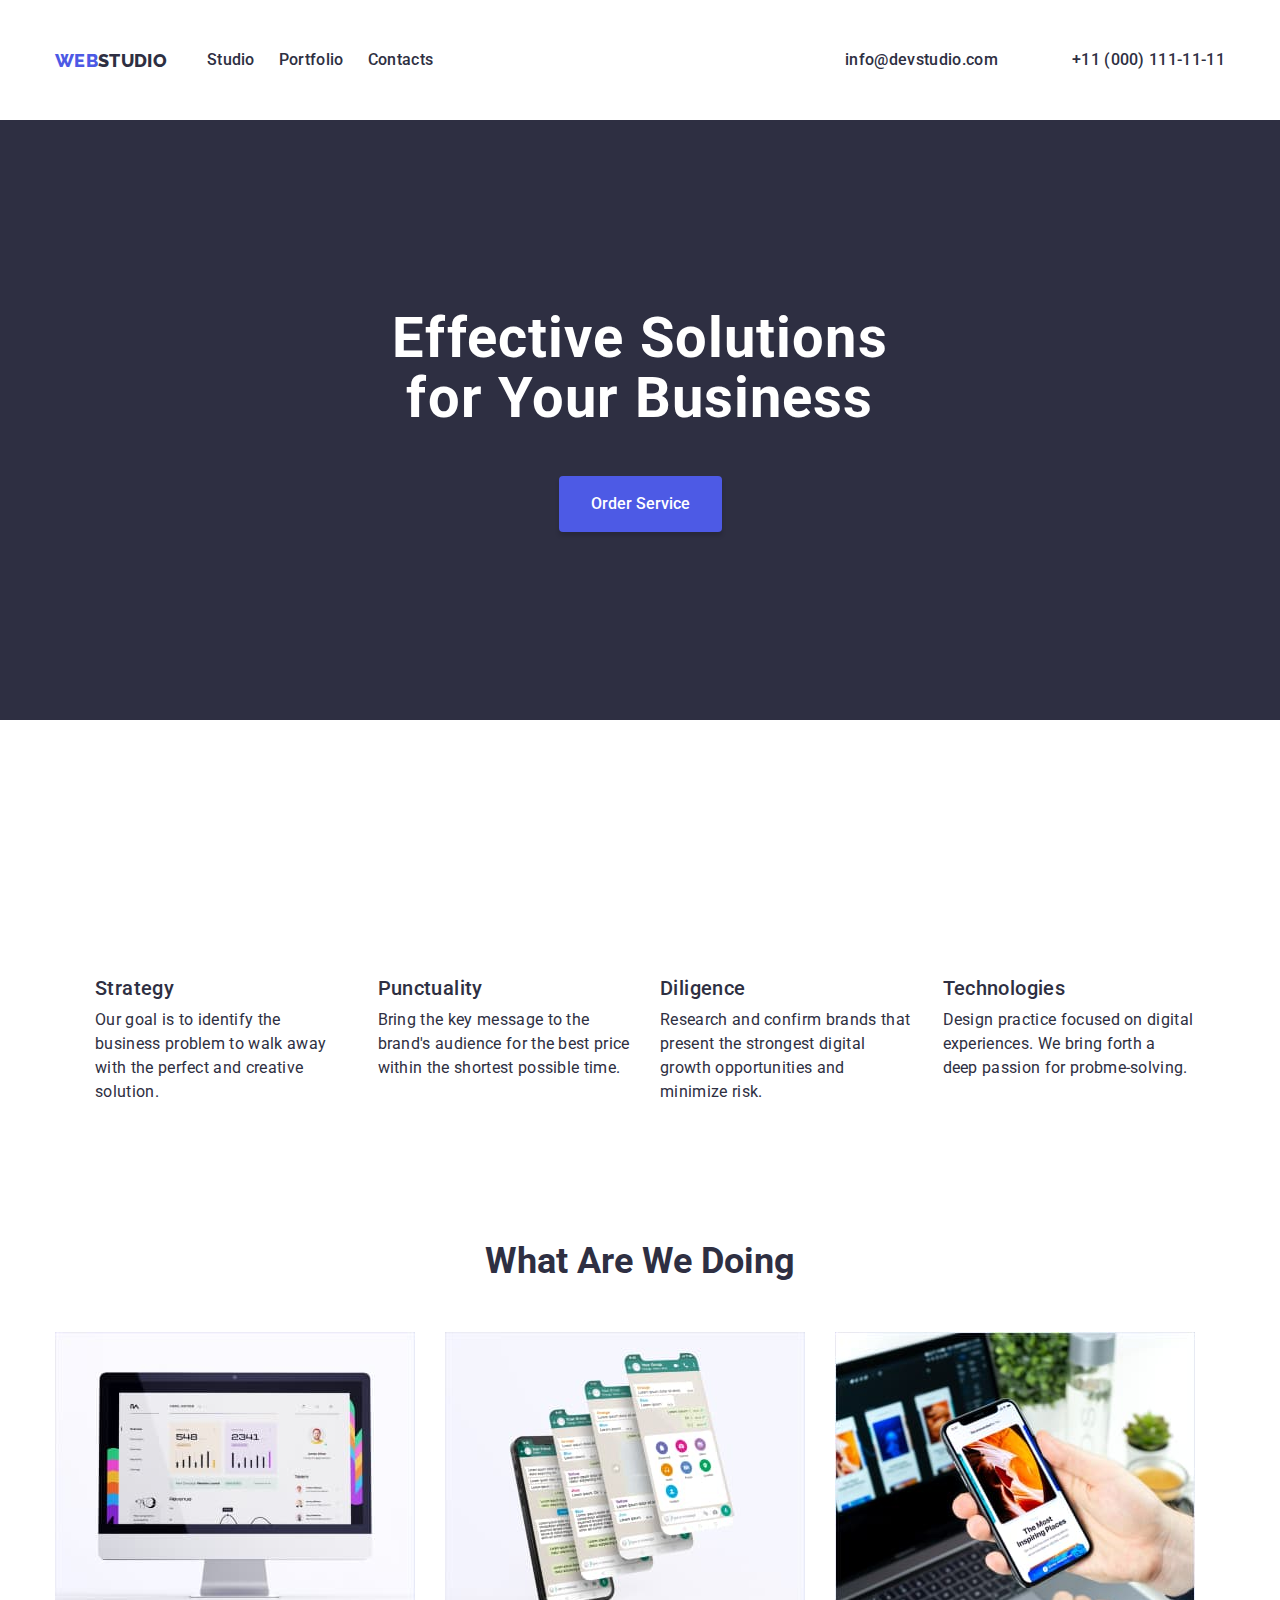
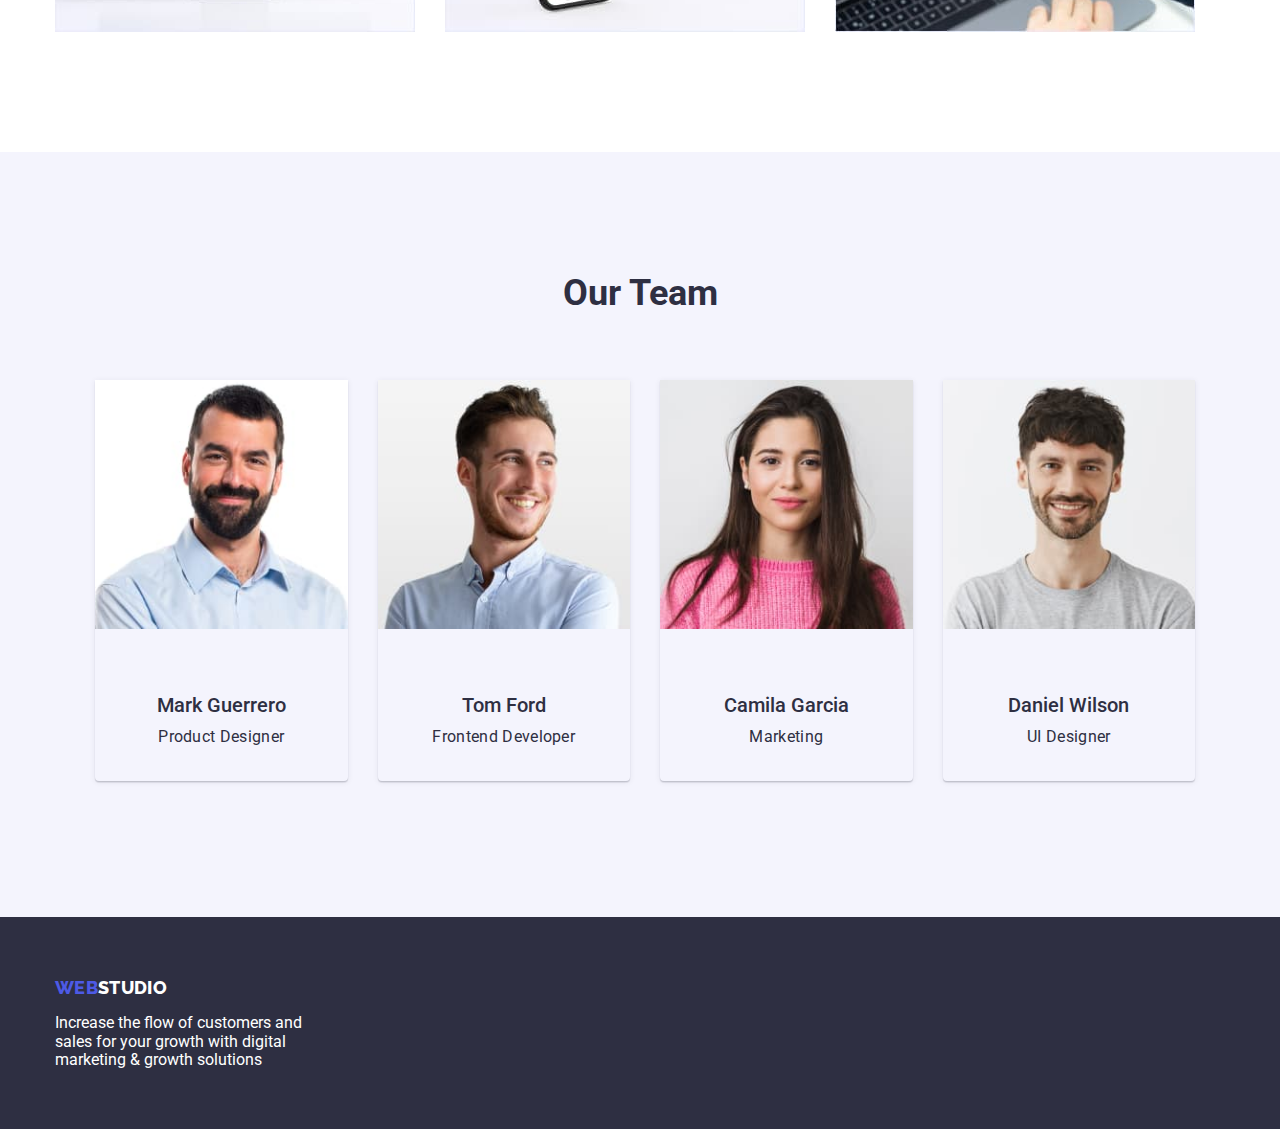
==== index.html @ 9422ab8c "transfer files" ====
<!DOCTYPE html>
<html lang="en">
  <head>
    <meta charset="utf-8" />
    <meta name="viewport" content="width=device-width, initial-scale=1.0" />
    <title>Web Studio</title>
    <link rel="stylesheet" href="./css/style.css" />
    <link rel="stylesheet" href="./css/modern-normalize.css"/>
    <link rel="preconnect" href="https://fonts.googleapis.com">
    <link rel="preconnect" href="https://fonts.gstatic.com" crossorigin>
    <link href="https://fonts.googleapis.com/css2?family=Raleway:wght@800&family=Roboto:wght@400;500;700;900&display=swap" rel="stylesheet">

  <body>
    <!-- Top Line -->
    <header class="header-page">
      <div class="header-container container">
      <nav class="navigation-bar">
        <a href="index.html" class="logo link">WEB<span class="logo-span">STUDIO</span></a>
          <ul class="navigation-list">
            <li class="navigation-item"><a class="header-link link current" href="index.html">Studio</a></li>
            <li class="navigation-item"><a class="header-link link" href="portfolio.html">Portfolio</a></li>
            <li class="navigation-item"><a href="#Contacts" class="header-link link">Contacts</a></li>
          </ul>
      </nav>
      <address class="contacts-item list">
        <ul class="contacts-item">
        <li class="contacts-item list"><a href="mailto:info@devstudio.com" class="link">info@devstudio.com</a></li>
        <li class="contacts-item list"><a href="tel:+11 (000) 111-11-11" class="link">+11 (000) 111-11-11</a></li>
        </ul>
      </address>
      </div>
    </header>
    
    <main>
      <!-- Section 1 -->
      <section class="section-one section">
        <div class="container">
        <h1 class="title-section-one">Effective Solutions </br> for Your Business</h1>
        <button type="button" class="button">Order Service</button>
        </div>
      </section>

      <!-- Section 2 -->
      <section class="section-two section">
        <div class="container">


        <h2 hidden>Values</h2>
        <ul class="features-list">
          <li class="features-list-items list">
            <h3 class="features-title">Strategy</h3>
            <p class="features-text">
              Our goal is to identify the business problem to walk away with the perfect and creative solution.
            </p>
          </li>
          <li class="features-list-items list">
            <h3 class="features-title">Punctuality</h3>
            <p class="features-text">
              Bring the key message to the brand's audience for the best price within the shortest possible time.
            </p>
          </li>
          <li class="features-list-items list">
            <h3 class="features-title">Diligence</h3>
            <p class="features-text">
              Research and confirm brands that present the strongest digital growth opportunities and minimize risk.
            </p>
          </li>
          <li class="features-list-items list">
             <h3 class="features-title">Technologies</h3>
            <p class="features-text">
              Design practice focused on digital experiences. We bring forth a deep passion for probme-solving.
            </p>
          </li>
        </ul>
        </div>
      </section>

      
      <!-- Section 3-->
      <section class="section-three section no-top-padding">
        <div class="container">
        <h2 class="section-title">What Are We Doing</h2>
        <ul class="activity-list list">
          <li class="activity-list-item">
            <img
              src="images/Rectangle 71.jpg"
              alt="Website"
              width="360px"
              height="300px"
            />
          </li>
          <li class="activity-list-item">
            <img
              src="images/img 2.jpg"
              alt="Mobile"
              width="360px"
              height="300px"
            />
          </li>
          <li class="activity-list-item">
            <img
              src="images/img 3.jpg"
              alt="Operation"
              width="360px"
              height="300px"
            />
          </li>
        </ul>
        </div>
      </section>


      <!-- Section 4-->
      <section class="section-four section">
        <div class="container">
        <h2 class="section-title">Our Team</h2>
        <ul class="team-items">
          <li class="team-item list">
            <img
              src="images/img (1).jpg"
              alt="Mark"
              width="264px"
              height="260px"
            />
            <div class="team-item-name">
            <h3 class="name" >Mark Guerrero</h3>
            <p class="position">Product Designer</p>
            </div>
          </li>

          <li class="team-item list">
            <img
              src="images/img (2).jpg"
              alt="Tom"
              width="264px"
              height="260px"
            />
            <div class="team-item-name">
            <h3 class="name">Tom Ford</h3>
            <p class="position">Frontend Developer</p>
            </div>
          </li>

          <li class="team-item list">
            <img
              src="images/img (3).jpg"
              alt="Camila"
              width="264px"
              height="260px"
            />
            <div class="team-item-name">
            <h3 class="name">Camila Garcia</h3>
            <p class="position">Marketing</p>
            </div>
          </li>

          <li class="team-item list">
            <img
              src="images/img (4).jpg"
              alt="Daniel"
              width="264px"
              height="260px"
            />
             <div class="team-item-name">
            <h3 class="name">Daniel Wilson</h3>
            <p class="position">UI Designer</p>
            </div>
          </li>
        </ul>
        </div>
      </section>
    </main>

    <!-- Footer Page-->
    <footer class="footer-page">
        <div class="container">
       <a href="index.html" class="logo link">WEB<span class="logo-span">STUDIO</span></a>
       <p class="footer-description">
        Increase the flow of customers and<br/> sales for your growth with digital<br/>
        marketing & growth solutions
      </p>
      </div>
      </footer>
  </body>
</html>
---- css/style.css ----
/*Global Style Reset*/
h1,
h2,
h3,
h4,
p {
  margin: 0;
}

:root {
  --navyblue: #2e2f42;
  --white: #ffffff;
  --iris: #4d5ae5;
  --cloud: #f4f4fd;
  --ocean: #404bbf;
}
body {
  font-family: "Roboto", sans-serif;
  color: var(--navyblue);
}

.navigation-list {
  display: flex;
  justify-content: center;
  align-items: center;
  gap: 24px;
}

.contacts-item {
  display: flex;
  gap: 24px;
}

address {
  font-style: normal;
}

.link {
  text-decoration: none;
}

.list {
  list-style-type: none;
  margin: 0;
  padding: 0;
}

.container {
  width: 1200px;
  padding-left: 15px;
  padding-right: 15px;
  margin: auto;
}

img {
  display: block;
  max-width: 100%;
  height: auto;
}

.header-page {
  border-bottom: 1 px solid var(--cloud);
}

.header-container {
  display: flex;
  align-items: center;
}

.logo {
  color: var(--iris);
  font-family: Raleway;
  font-size: 18px;
  font-style: normal;
  font-weight: 800;
  line-height: 1.167;
}

.logo-span {
  color: var(--navyblue);
}

.navigation-bar {
  display: flex;
  align-items: center;
}

.nav {
  display: flex;
  margin-left: 93px;
}

.navigation-item {
  display: block;
  padding: 32px 0;
}

.nav .navigation-item + .navigation-item {
  margin-left: 50px;
  display: block;
  padding: 32px 0;
}

.header-link {
  padding: 32px 0;
  color: var(--navyblue);
  font-weight: 500;
  font-size: 16 px;
  line-height: 24px;
  letter-spacing: 0.32px;
}

.navigation-bar .link:focus,
.navigation-bar .link:hover {
  background-color: var(--white);
  color: var(--iris);
}

.contacts-item {
  list-style-type: none;
  display: flex;
  margin-left: auto;
}

.contacts-item .contacts-item + .contacts-item {
  margin-left: 50px;
}

.contacts-item,
.link {
  color: var(--navyblue);
  text-decoration: none;
  font-weight: 500;
  font-size: 16px;
  line-height: 24px;
  letter-spacing: 0.32px;
}

.contacts-item .link:focus,
.contacts-item .link:hover {
  background-color: var(--white);
  color: var(--iris);
}

.section {
  padding-top: 120px;
  padding-bottom: 120px;
}

.no-top-padding {
  padding-top: 0;
}

.section-one {
  background-color: var(--navyblue);
  color: white;
  text-align: center;
  padding-top: 188px;
  padding-bottom: 188px;
}

.title-section-one {
  color: white;
  text-align: center;
  font-size: 56px;
  font-weight: 700;
  line-height: 60px;
  letter-spacing: 1.12px;
  margin-bottom: 48px;
}

.section-one .button {
  display: inline-block;
  cursor: pointer;
  background: var(--iris);
  color: var(--white);
  padding: 16px 32px;
  align-items: flex-start;
  gap: 10px;
  border-radius: 4px;
  box-shadow: 0px 4px 4px 0px rgba(0, 0, 0, 0.15);
  font-size: 16px;
  font-style: normal;
  font-weight: 500;
  line-height: 1.5;
  border: none;
}

.button:hover,
.button:focus {
  background-color: var(--ocean);
  color: var(--white);
}

.features-list {
  display: flex;
  flex-wrap: wrap;
  gap: 30px;
}

.features-list-items {
  width: 264px;
  flex-basis: calc(100% / 4 - 30px);
}

.features-title {
  margin-bottom: 8px;
  font-weight: 500;
  font-size: 20px;
  line-height: 24px;
  letter-spacing: 0.4px;
  margin-top: 120px;
}

.features-text {
  color: var(--navyblue);
  font-weight: 400;
  font-size: 16px;
  line-height: 24px;
  letter-spacing: 0.32px;
}

.activity-title {
  font-weight: 700;
  font-size: 36px;
  line-height: 40px;
  text-align: center;
  text-transform: capitalize;
}

.activity-list {
  display: flex;
  flex-wrap: wrap;
  gap: 30px;
}

.activity-list-item {
  display: flex;
  flex-basis: calc(100% / 3 - 30px);
}

.section-four {
  background-color: var(--cloud);
  text-align: center;
}

.team-items {
  display: inline-flex;
  flex-wrap: wrap;
  gap: 30px;
}

.team-item {
  box-shadow: 0px 2px 1px 0px rgba(46, 47, 66, 0.08),
    0px 1px 1px 0px rgba(46, 47, 66, 0.16),
    0px 1px 6px 0px rgba(46, 47, 66, 0.08);
  border-radius: 0px 0px 4px 4px;
  background-color: var(--cloud);
  flex-basis: calc(100% / 4 - 30px);
}

.team-item-name {
  padding-top: 32px;
  padding-bottom: 32px;
}

.name {
  margin-bottom: 8px;
  margin-top: 32px;
  font-weight: 500;
  font-size: 20px;
  line-height: 24px;
}

.position {
  color: var(--navyblue);
  font-weight: 400;
  font-size: 16px;
  line-height: 24px;
  letter-spacing: 0.32px;
}

.footer-page {
  background-color: var(--navyblue);
  display: flex;
  padding-top: 60px;
  padding-bottom: 60px;
}

.logo {
  color: var(--iris);
  font-family: Raleway;
  font-size: 18px;
  font-style: normal;
  font-weight: 800;
  line-height: 1.167;
}

.footer-page .logo-span {
  text-decoration: none;
  color: var(--white);
  font-family: Raleway;
  font-size: 18px;
  font-style: normal;
  font-weight: 800;
  line-height: 1.167;
}

.footer-page .footer-description {
  margin-top: 16px;
  color: var(--white);
}

.filter {
  display: flex;
  justify-content: center;
  margin-bottom: 50px;

  font-weight: 500;
  font-size: 16px;
  line-height: 1.63;
  text-align: center;
}

.button-filter {
  display: flex;
  padding: 12px 24px;
  border-radius: 4px;
  border: none;

  background-color: var(--cloud);

  font-family: "Roboto", sans-serif;
  cursor: pointer;
}

.filter-button + .filter-button {
  margin-left: 24px;
}

.button-filter:focus,
.button-filter:hover {
  background-color: var(--iris);
  color: var(--cloud);
}

.products {
  display: flex;
  flex-wrap: wrap;
  align-items: center;
  margin: -15px;
  gap: 16px;
}

.product-item {
  list-style-type: none;
  width: 328px;
  margin: 16px;
  flex-basis: calc(100% / - 30px);
}

.product .link {
  text-decoration: none;
  color: var(--navyblue);
}

.gallery-title {
  margin-bottom: 8px;
  font-weight: 500;
  font-size: 20px;
  line-height: 24px;
  letter-spacing: 0.04px;
}

.filter-unit {
  color: var(--navyblue);
  font-weight: 400;
  font-size: 16px;
  line-height: 24px;
  letter-spacing: 0.32px;
}

.photo-info {
  display: flex;
  padding: 20px 24px;
  width: 328px;
  flex-direction: column;
  justify-content: center;
  align-items: flex-start;
  gap: 8px;
  align-self: stretch;
  border: 1px solid var(--white);
  border-top: 0;
  background: var(--white, #fff);
}

.section-title {
  margin-bottom: 50px;
  color: var(--navyblue);
  font-weight: 700;
  font-size: 36px;
  line-height: 1.17;
  text-align: center;
}
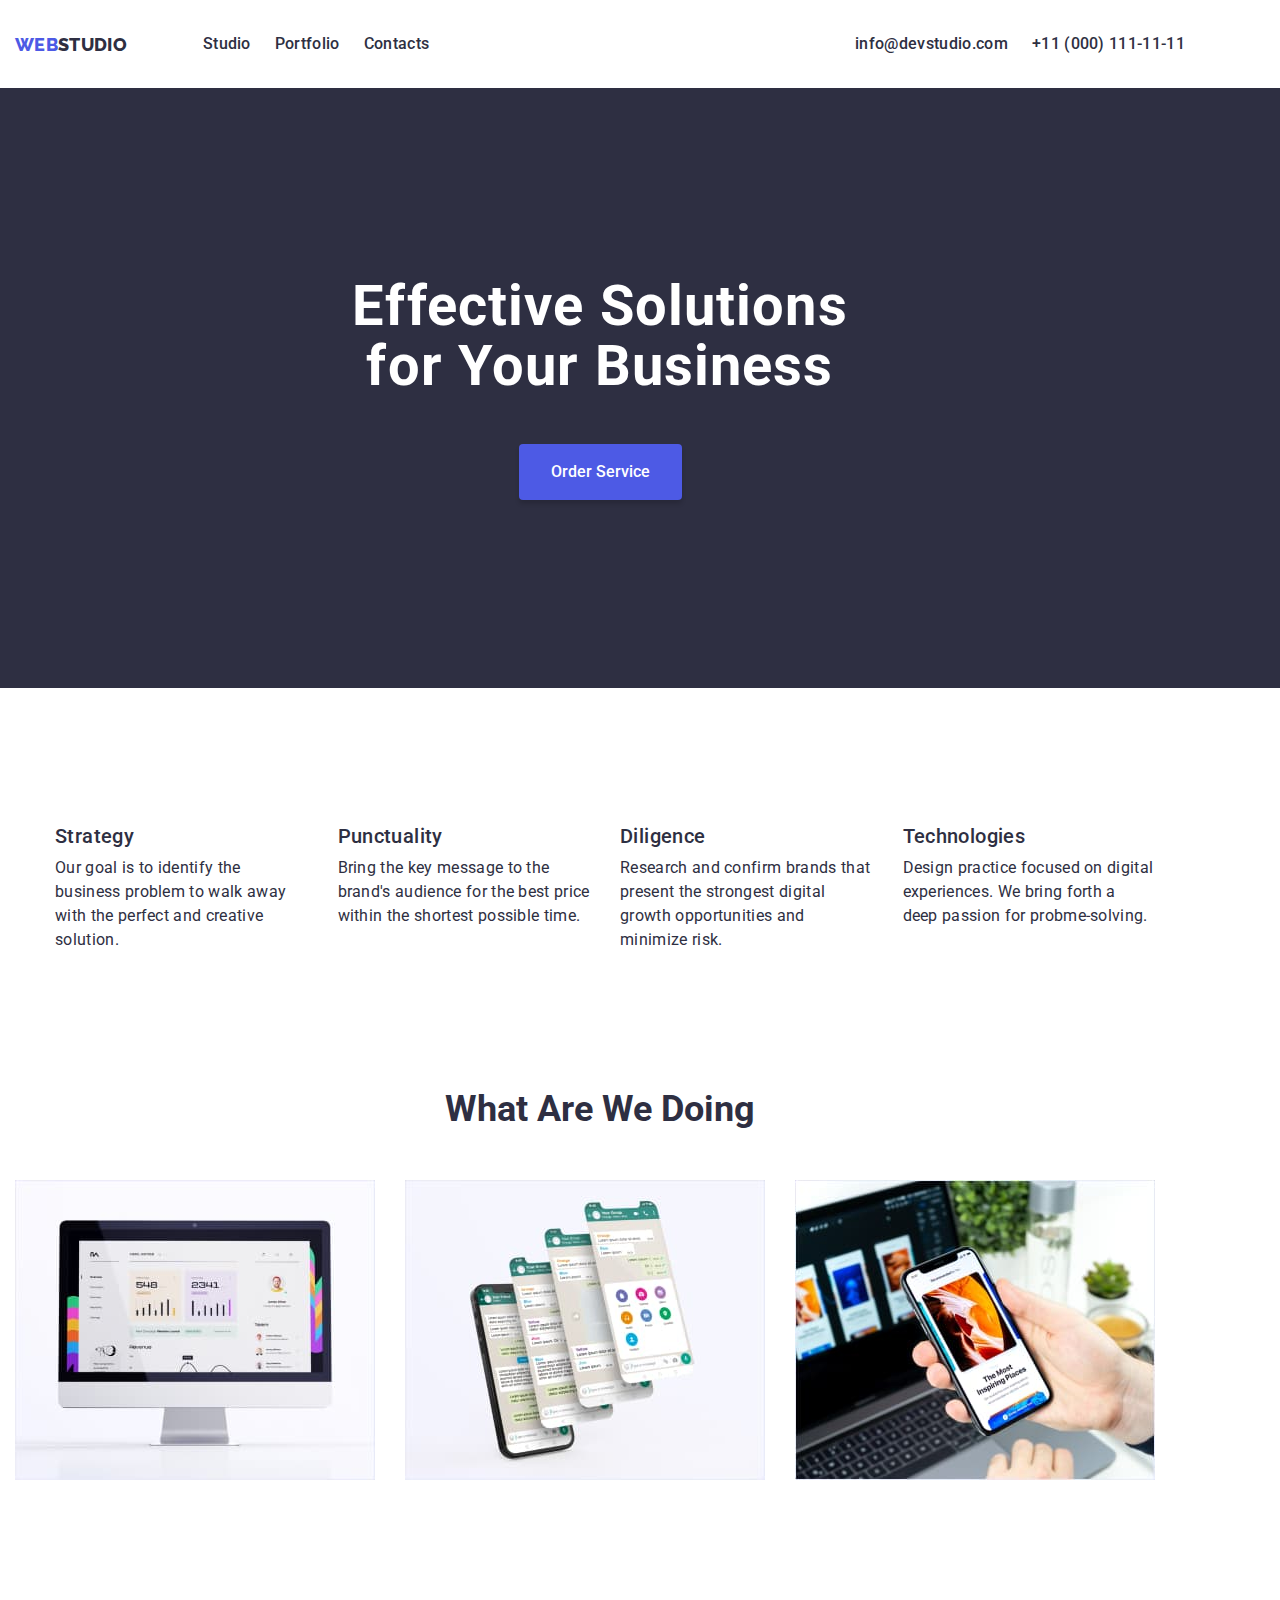
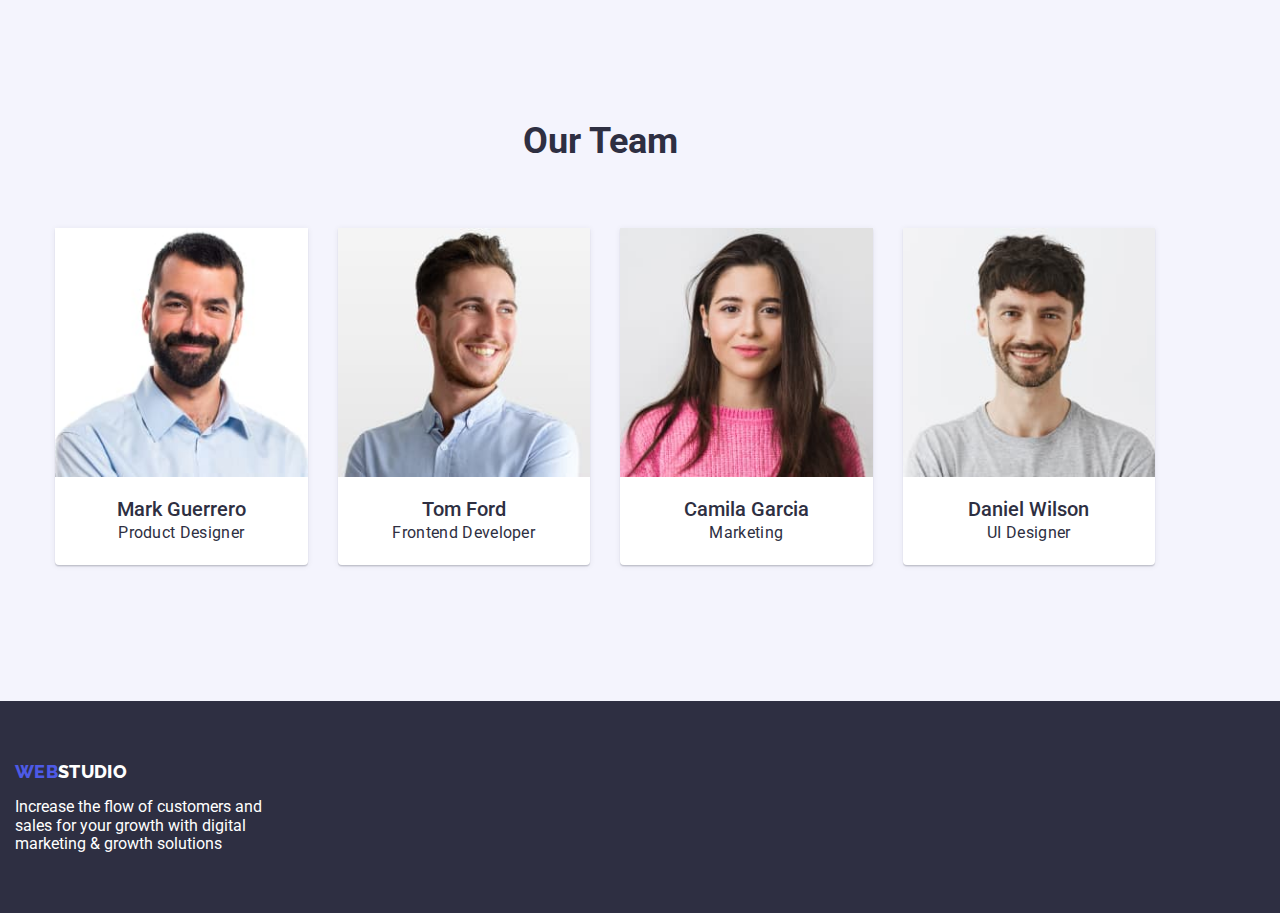
==== commit c2a42188: "new files" ====
--- a/index.html
+++ b/index.html
@@ -16,14 +16,14 @@
       <div class="header-container container">
       <nav class="navigation-bar">
         <a href="index.html" class="logo link">WEB<span class="logo-span">STUDIO</span></a>
-          <ul class="navigation-list">
+          <ul class="navigation-list list">
             <li class="navigation-item"><a class="header-link link current" href="index.html">Studio</a></li>
             <li class="navigation-item"><a class="header-link link" href="portfolio.html">Portfolio</a></li>
             <li class="navigation-item"><a href="#Contacts" class="header-link link">Contacts</a></li>
           </ul>
       </nav>
       <address class="contacts-item list">
-        <ul class="contacts-item">
+        <ul class="contacts-item list">
         <li class="contacts-item list"><a href="mailto:info@devstudio.com" class="link">info@devstudio.com</a></li>
         <li class="contacts-item list"><a href="tel:+11 (000) 111-11-11" class="link">+11 (000) 111-11-11</a></li>
         </ul>
--- a/css/style.css
+++ b/css/style.css
@@ -49,7 +49,7 @@
   width: 1200px;
   padding-left: 15px;
   padding-right: 15px;
-  margin: auto;
+  justify-content: center;
 }
 
 img {
@@ -77,6 +77,7 @@
 }
 
 .logo-span {
+  margin-right: 76px;
   color: var(--navyblue);
 }
 
@@ -87,16 +88,9 @@
 
 .nav {
   display: flex;
-  margin-left: 93px;
 }
 
 .navigation-item {
-  display: block;
-  padding: 32px 0;
-}
-
-.nav .navigation-item + .navigation-item {
-  margin-left: 50px;
   display: block;
   padding: 32px 0;
 }
@@ -120,10 +114,6 @@
   list-style-type: none;
   display: flex;
   margin-left: auto;
-}
-
-.contacts-item .contacts-item + .contacts-item {
-  margin-left: 50px;
 }
 
 .contacts-item,
@@ -209,7 +199,6 @@
   font-size: 20px;
   line-height: 24px;
   letter-spacing: 0.4px;
-  margin-top: 120px;
 }
 
 .features-text {
@@ -242,6 +231,7 @@
 .section-four {
   background-color: var(--cloud);
   text-align: center;
+  justify-content: center;
 }
 
 .team-items {
@@ -255,21 +245,21 @@
     0px 1px 1px 0px rgba(46, 47, 66, 0.16),
     0px 1px 6px 0px rgba(46, 47, 66, 0.08);
   border-radius: 0px 0px 4px 4px;
-  background-color: var(--cloud);
+  background-color: var(--white);
   flex-basis: calc(100% / 4 - 30px);
+  flex-direction: column;
+}
+
+.name {
+  font-weight: 500;
+  font-size: 20px;
+  line-height: 24px;
 }
 
 .team-item-name {
-  padding-top: 32px;
-  padding-bottom: 32px;
-}
-
-.name {
-  margin-bottom: 8px;
-  margin-top: 32px;
-  font-weight: 500;
-  font-size: 20px;
-  line-height: 24px;
+  padding: 20px 24px;
+  justify-content: center;
+  gap: 8px;
 }
 
 .position {
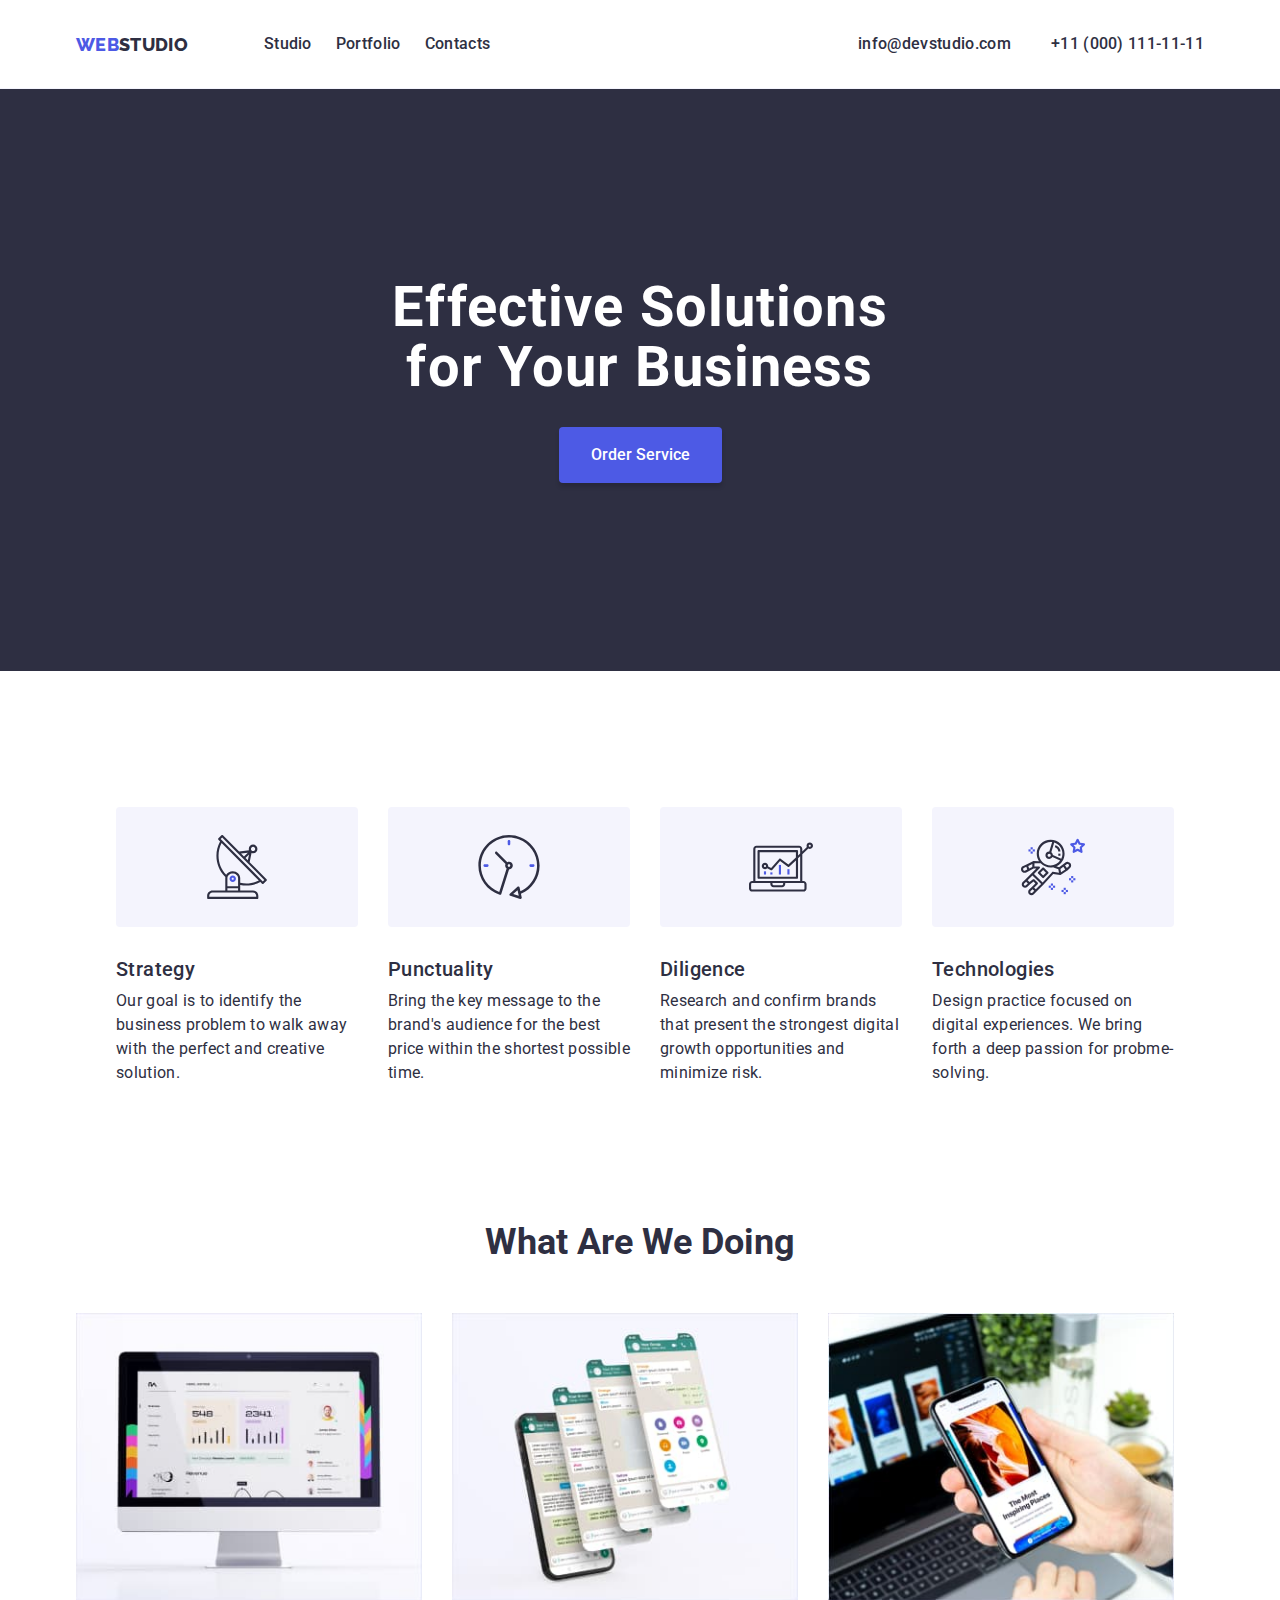
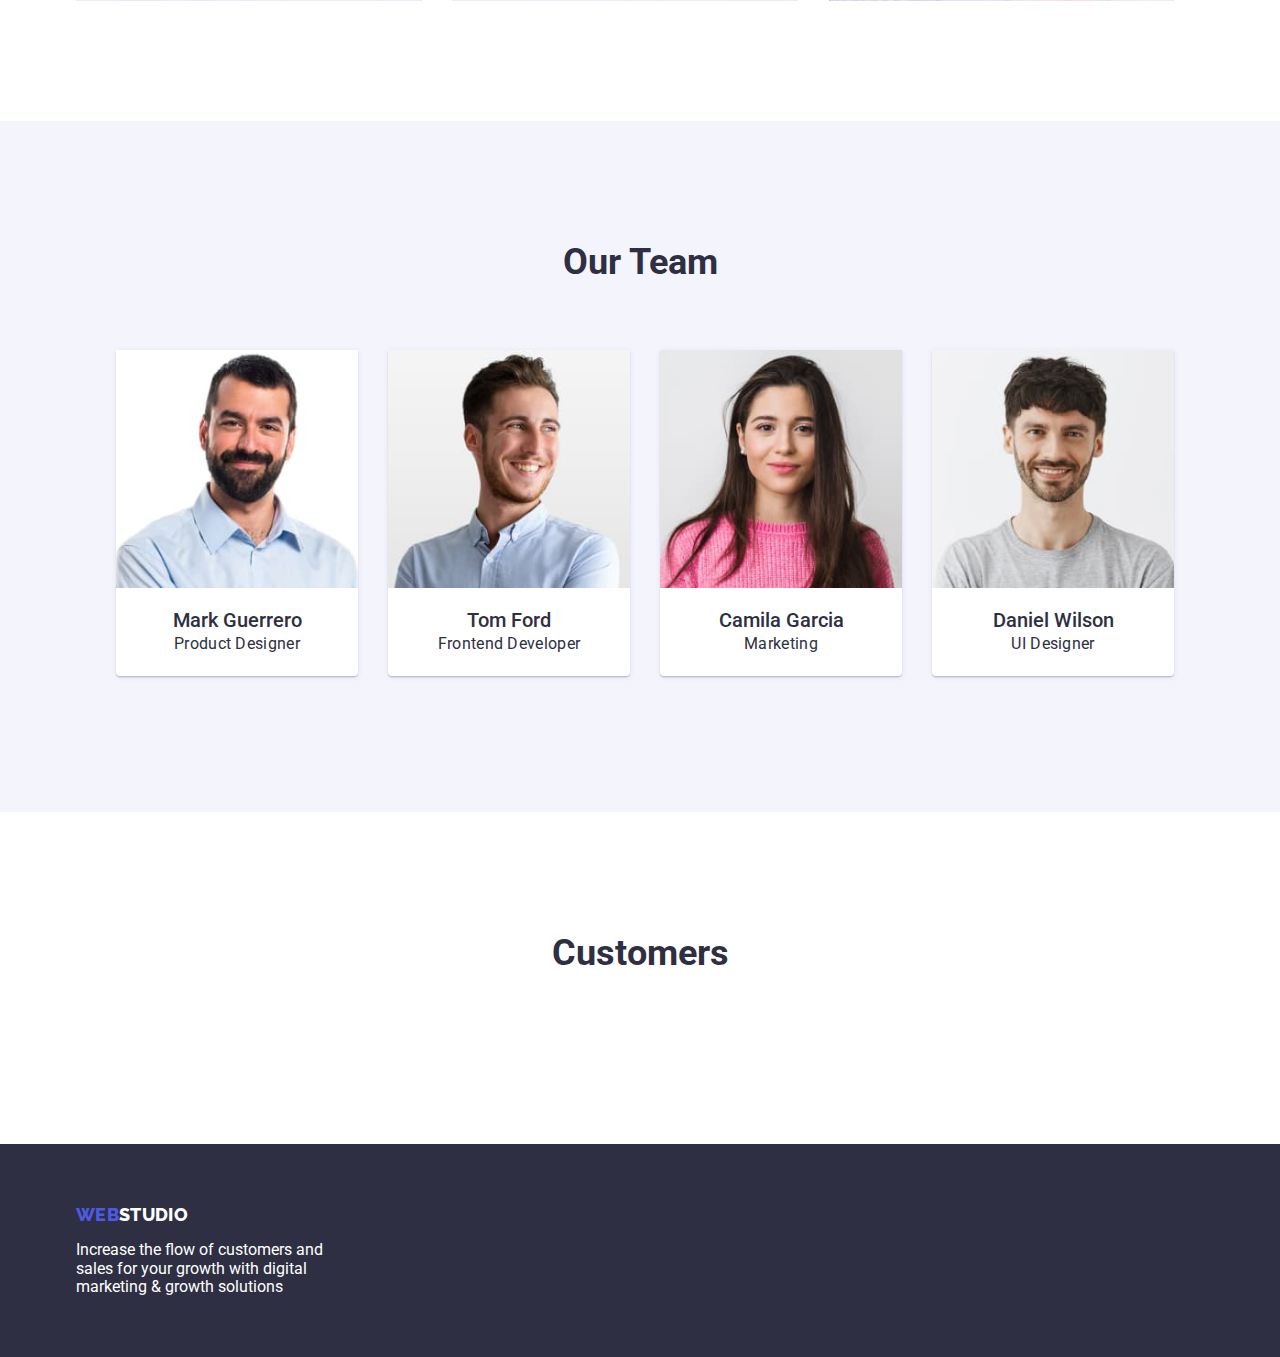
==== commit c0f17151: "css portfolio and index changes" ====
--- a/index.html
+++ b/index.html
@@ -33,7 +33,7 @@
     
     <main>
       <!-- Section 1 -->
-      <section class="section-one section">
+      <section class="section-one">
         <div class="container">
         <h1 class="title-section-one">Effective Solutions </br> for Your Business</h1>
         <button type="button" class="button">Order Service</button>
@@ -48,25 +48,25 @@
         <h2 hidden>Values</h2>
         <ul class="features-list">
           <li class="features-list-items list">
-            <h3 class="features-title">Strategy</h3>
+            <h3 class="features-title antenna">Strategy</h3>
             <p class="features-text">
               Our goal is to identify the business problem to walk away with the perfect and creative solution.
             </p>
           </li>
           <li class="features-list-items list">
-            <h3 class="features-title">Punctuality</h3>
+            <h3 class="features-title clock">Punctuality</h3>
             <p class="features-text">
               Bring the key message to the brand's audience for the best price within the shortest possible time.
             </p>
           </li>
           <li class="features-list-items list">
-            <h3 class="features-title">Diligence</h3>
+            <h3 class="features-title diagram">Diligence</h3>
             <p class="features-text">
               Research and confirm brands that present the strongest digital growth opportunities and minimize risk.
             </p>
           </li>
           <li class="features-list-items list">
-             <h3 class="features-title">Technologies</h3>
+             <h3 class="features-title astronaut">Technologies</h3>
             <p class="features-text">
               Design practice focused on digital experiences. We bring forth a deep passion for probme-solving.
             </p>
@@ -168,6 +168,13 @@
           </li>
         </ul>
         </div>
+        </section>
+
+        <!-- Section 5 -->
+        <section class="section-five section">
+        <div class="container">
+        <h2 class="section-title">Customers</h2>
+        </div>
       </section>
     </main>
 
--- a/css/style.css
+++ b/css/style.css
@@ -26,11 +26,6 @@
   gap: 24px;
 }
 
-.contacts-item {
-  display: flex;
-  gap: 24px;
-}
-
 address {
   font-style: normal;
 }
@@ -46,10 +41,10 @@
 }
 
 .container {
-  width: 1200px;
+  margin: 0 auto;
+  width: 1158px;
   padding-left: 15px;
   padding-right: 15px;
-  justify-content: center;
 }
 
 img {
@@ -59,7 +54,7 @@
 }
 
 .header-page {
-  border-bottom: 1 px solid var(--cloud);
+  border-bottom: 1px solid var(--cloud);
 }
 
 .header-container {
@@ -114,6 +109,7 @@
   list-style-type: none;
   display: flex;
   margin-left: auto;
+  gap: 40px;
 }
 
 .contacts-item,
@@ -147,6 +143,16 @@
   text-align: center;
   padding-top: 188px;
   padding-bottom: 188px;
+  background-image: linear-gradient(
+      rgba(46, 47, 66, 0.7),
+      rgba(46, 47, 66, 0.7)
+    ),
+    url(../images/people-office.jpg);
+  background-size: cover;
+  background-position: center;
+  background-repeat: no-repeat;
+  max-width: 1440px;
+  margin: 0 auto;
 }
 
 .title-section-one {
@@ -154,9 +160,9 @@
   text-align: center;
   font-size: 56px;
   font-weight: 700;
-  line-height: 60px;
+  line-height: 1.0714;
   letter-spacing: 1.12px;
-  margin-bottom: 48px;
+  margin-bottom: 30px;
 }
 
 .section-one .button {
@@ -193,6 +199,37 @@
   flex-basis: calc(100% / 4 - 30px);
 }
 
+.features-title::before {
+  content: "";
+  display: block;
+  margin-bottom: 30px;
+  height: 120px;
+  border-radius: 4px;
+  background-repeat: no-repeat;
+  background-color: var(--cloud);
+  background-position: center;
+}
+
+.antenna::before {
+  background-image: url(../images/antenna-1.svg);
+  background-repeat: no-repeat;
+}
+
+.clock::before {
+  background-image: url(../images/clock-1.svg);
+  background-repeat: no-repeat;
+}
+
+.diagram::before {
+  background-image: url(../images/diagram-1.svg);
+  background-repeat: no-repeat;
+}
+
+.astronaut::before {
+  background-image: url(../images/astronaut-1.svg);
+  background-repeat: no-repeat;
+}
+
 .features-title {
   margin-bottom: 8px;
   font-weight: 500;
@@ -345,7 +382,8 @@
 .product-item {
   list-style-type: none;
   width: 328px;
-  margin: 16px;
+  margin-right: 30px;
+  margin-bottom: 30px;
   flex-basis: calc(100% / - 30px);
 }
 
@@ -357,7 +395,7 @@
 .gallery-title {
   margin-bottom: 8px;
   font-weight: 500;
-  font-size: 20px;
+  font-size: 18px;
   line-height: 24px;
   letter-spacing: 0.04px;
 }
@@ -379,7 +417,7 @@
   align-items: flex-start;
   gap: 8px;
   align-self: stretch;
-  border: 1px solid var(--white);
+  border: 1px solid var(--cloud);
   border-top: 0;
   background: var(--white, #fff);
 }
@@ -392,3 +430,19 @@
   line-height: 1.17;
   text-align: center;
 }
+
+.section-five {
+  background-color: var(--white);
+  color: var(--navyblue);
+  text-align: center;
+}
+
+.product-item:hover {
+  box-shadow: 0 2.8px 2.2px red, 0 6.7px 5.3px blue, 0 12.5px 10px green,
+    0 22.3px 17.9px purple, 0 41.8px 33.4px orange, 0 100px 80px teal;
+}
+
+.button-filter:hover {
+  box-shadow: 0 2.8px 2.2px red, 0 6.7px 5.3px blue, 0 12.5px 10px green,
+    0 22.3px 17.9px purple, 0 41.8px 33.4px orange, 0 100px 80px teal;
+}
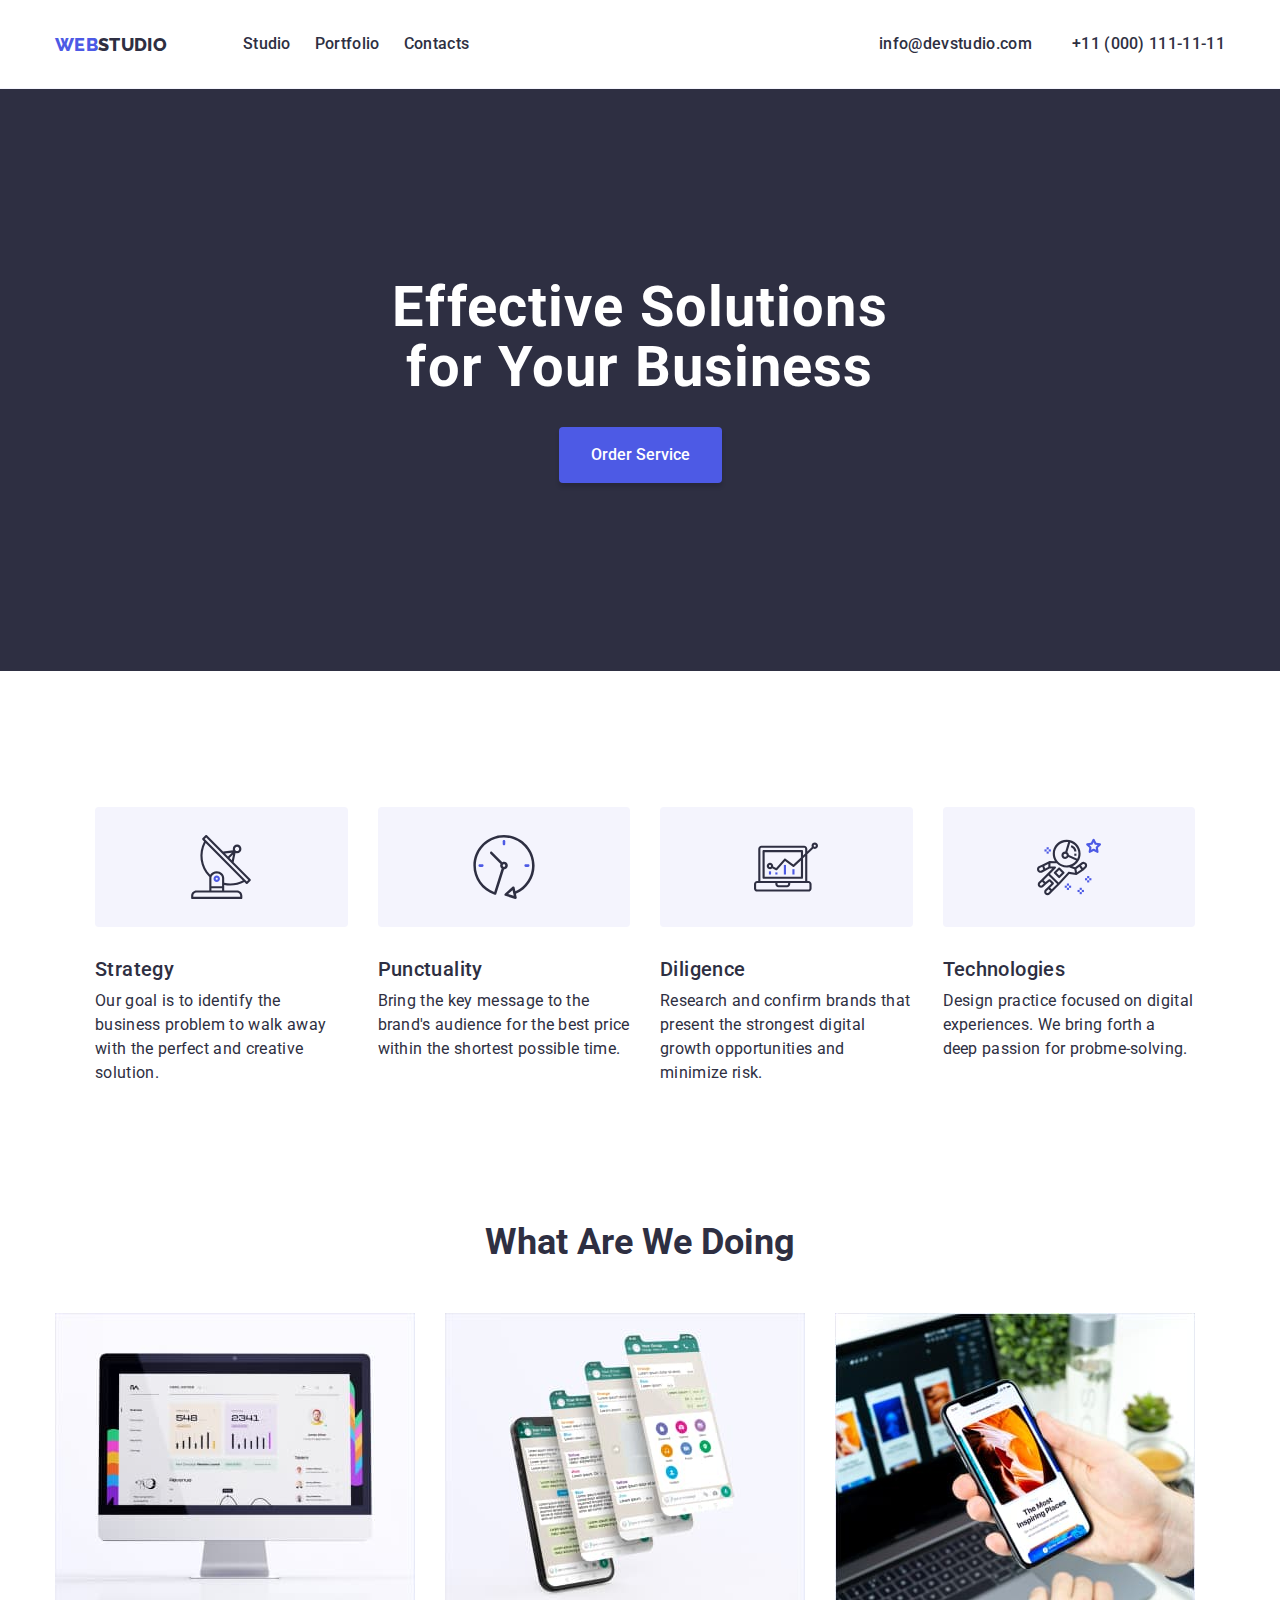
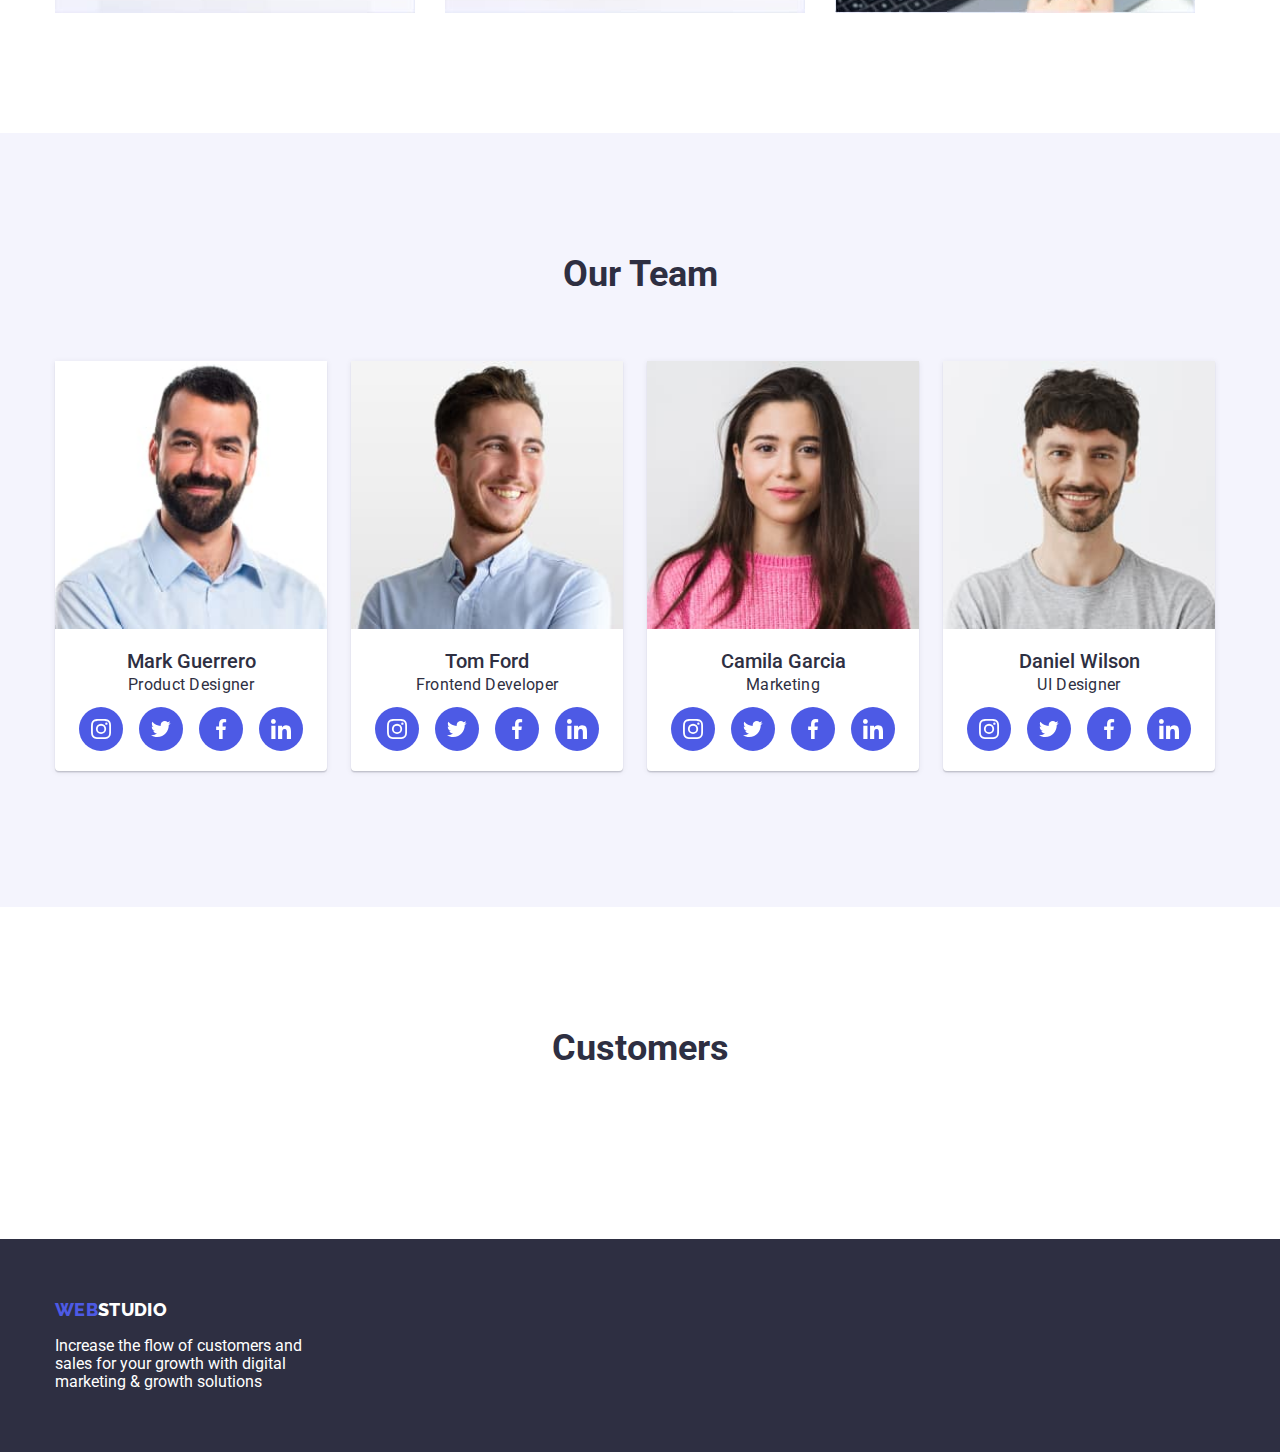
==== commit 87334d8f: "svg css" ====
--- a/index.html
+++ b/index.html
@@ -5,188 +5,400 @@
     <meta name="viewport" content="width=device-width, initial-scale=1.0" />
     <title>Web Studio</title>
     <link rel="stylesheet" href="./css/style.css" />
-    <link rel="stylesheet" href="./css/modern-normalize.css"/>
-    <link rel="preconnect" href="https://fonts.googleapis.com">
-    <link rel="preconnect" href="https://fonts.gstatic.com" crossorigin>
-    <link href="https://fonts.googleapis.com/css2?family=Raleway:wght@800&family=Roboto:wght@400;500;700;900&display=swap" rel="stylesheet">
-
+    <link rel="stylesheet" href="./css/modern-normalize.css" />
+    <link rel="preconnect" href="https://fonts.googleapis.com" />
+    <link rel="preconnect" href="https://fonts.gstatic.com" crossorigin />
+    <link
+      href="https://fonts.googleapis.com/css2?family=Raleway:wght@800&family=Roboto:wght@400;500;700;900&display=swap"
+      rel="stylesheet"
+    />
+  </head>
   <body>
     <!-- Top Line -->
     <header class="header-page">
       <div class="header-container container">
-      <nav class="navigation-bar">
-        <a href="index.html" class="logo link">WEB<span class="logo-span">STUDIO</span></a>
+        <nav class="navigation-bar">
+          <a href="index.html" class="logo link"
+            >WEB<span class="logo-span">STUDIO</span></a
+          >
           <ul class="navigation-list list">
-            <li class="navigation-item"><a class="header-link link current" href="index.html">Studio</a></li>
-            <li class="navigation-item"><a class="header-link link" href="portfolio.html">Portfolio</a></li>
-            <li class="navigation-item"><a href="#Contacts" class="header-link link">Contacts</a></li>
+            <li class="navigation-item">
+              <a class="header-link link current" href="index.html">Studio</a>
+            </li>
+            <li class="navigation-item">
+              <a class="header-link link" href="portfolio.html">Portfolio</a>
+            </li>
+            <li class="navigation-item">
+              <a href="#Contacts" class="header-link link">Contacts</a>
+            </li>
           </ul>
-      </nav>
-      <address class="contacts-item list">
-        <ul class="contacts-item list">
-        <li class="contacts-item list"><a href="mailto:info@devstudio.com" class="link">info@devstudio.com</a></li>
-        <li class="contacts-item list"><a href="tel:+11 (000) 111-11-11" class="link">+11 (000) 111-11-11</a></li>
-        </ul>
-      </address>
+        </nav>
+        <address class="contacts-item list">
+          <ul class="contacts-item list">
+            <li class="contacts-item list">
+              <a href="mailto:info@devstudio.com" class="link"
+                >info@devstudio.com</a
+              >
+            </li>
+            <li class="contacts-item list">
+              <a href="tel:+11 (000) 111-11-11" class="link"
+                >+11 (000) 111-11-11</a
+              >
+            </li>
+          </ul>
+        </address>
       </div>
     </header>
-    
+
     <main>
       <!-- Section 1 -->
       <section class="section-one">
         <div class="container">
-        <h1 class="title-section-one">Effective Solutions </br> for Your Business</h1>
-        <button type="button" class="button">Order Service</button>
+          <h1 class="title-section-one">
+            Effective Solutions <br />
+            for Your Business
+          </h1>
+          <button type="button" class="button">Order Service</button>
         </div>
       </section>
 
       <!-- Section 2 -->
       <section class="section-two section">
         <div class="container">
-
-
-        <h2 hidden>Values</h2>
-        <ul class="features-list">
-          <li class="features-list-items list">
-            <h3 class="features-title antenna">Strategy</h3>
-            <p class="features-text">
-              Our goal is to identify the business problem to walk away with the perfect and creative solution.
-            </p>
-          </li>
-          <li class="features-list-items list">
-            <h3 class="features-title clock">Punctuality</h3>
-            <p class="features-text">
-              Bring the key message to the brand's audience for the best price within the shortest possible time.
-            </p>
-          </li>
-          <li class="features-list-items list">
-            <h3 class="features-title diagram">Diligence</h3>
-            <p class="features-text">
-              Research and confirm brands that present the strongest digital growth opportunities and minimize risk.
-            </p>
-          </li>
-          <li class="features-list-items list">
-             <h3 class="features-title astronaut">Technologies</h3>
-            <p class="features-text">
-              Design practice focused on digital experiences. We bring forth a deep passion for probme-solving.
-            </p>
-          </li>
-        </ul>
+          <h2 hidden>Values</h2>
+          <ul class="features-list">
+            <li class="features-list-items list">
+              <h3 class="features-title antenna">Strategy</h3>
+              <p class="features-text">
+                Our goal is to identify the business problem to walk away with
+                the perfect and creative solution.
+              </p>
+            </li>
+            <li class="features-list-items list">
+              <h3 class="features-title clock">Punctuality</h3>
+              <p class="features-text">
+                Bring the key message to the brand's audience for the best price
+                within the shortest possible time.
+              </p>
+            </li>
+            <li class="features-list-items list">
+              <h3 class="features-title diagram">Diligence</h3>
+              <p class="features-text">
+                Research and confirm brands that present the strongest digital
+                growth opportunities and minimize risk.
+              </p>
+            </li>
+            <li class="features-list-items list">
+              <h3 class="features-title astronaut">Technologies</h3>
+              <p class="features-text">
+                Design practice focused on digital experiences. We bring forth a
+                deep passion for probme-solving.
+              </p>
+            </li>
+          </ul>
         </div>
       </section>
 
-      
       <!-- Section 3-->
       <section class="section-three section no-top-padding">
         <div class="container">
-        <h2 class="section-title">What Are We Doing</h2>
-        <ul class="activity-list list">
-          <li class="activity-list-item">
-            <img
-              src="images/Rectangle 71.jpg"
-              alt="Website"
-              width="360px"
-              height="300px"
-            />
-          </li>
-          <li class="activity-list-item">
-            <img
-              src="images/img 2.jpg"
-              alt="Mobile"
-              width="360px"
-              height="300px"
-            />
-          </li>
-          <li class="activity-list-item">
-            <img
-              src="images/img 3.jpg"
-              alt="Operation"
-              width="360px"
-              height="300px"
-            />
-          </li>
-        </ul>
+          <h2 class="section-title">What Are We Doing</h2>
+          <ul class="activity-list list">
+            <li class="activity-list-item">
+              <img
+                src="images/Rectangle 71.jpg"
+                alt="Website"
+                width="360px"
+                height="300px"
+              />
+            </li>
+            <li class="activity-list-item">
+              <img
+                src="images/img 2.jpg"
+                alt="Mobile"
+                width="360px"
+                height="300px"
+              />
+            </li>
+            <li class="activity-list-item">
+              <img
+                src="images/img 3.jpg"
+                alt="Operation"
+                width="360px"
+                height="300px"
+              />
+            </li>
+          </ul>
         </div>
       </section>
-
 
       <!-- Section 4-->
       <section class="section-four section">
         <div class="container">
-        <h2 class="section-title">Our Team</h2>
-        <ul class="team-items">
-          <li class="team-item list">
-            <img
-              src="images/img (1).jpg"
-              alt="Mark"
-              width="264px"
-              height="260px"
-            />
-            <div class="team-item-name">
-            <h3 class="name" >Mark Guerrero</h3>
-            <p class="position">Product Designer</p>
-            </div>
-          </li>
-
-          <li class="team-item list">
-            <img
-              src="images/img (2).jpg"
-              alt="Tom"
-              width="264px"
-              height="260px"
-            />
-            <div class="team-item-name">
-            <h3 class="name">Tom Ford</h3>
-            <p class="position">Frontend Developer</p>
-            </div>
-          </li>
-
-          <li class="team-item list">
-            <img
-              src="images/img (3).jpg"
-              alt="Camila"
-              width="264px"
-              height="260px"
-            />
-            <div class="team-item-name">
-            <h3 class="name">Camila Garcia</h3>
-            <p class="position">Marketing</p>
-            </div>
-          </li>
-
-          <li class="team-item list">
-            <img
-              src="images/img (4).jpg"
-              alt="Daniel"
-              width="264px"
-              height="260px"
-            />
-             <div class="team-item-name">
-            <h3 class="name">Daniel Wilson</h3>
-            <p class="position">UI Designer</p>
-            </div>
-          </li>
-        </ul>
+          <h2 class="section-title">Our Team</h2>
+          <ul class="team-items">
+            <li class="team-item list">
+              <img
+                src="images/img (1).jpg"
+                alt="Mark"
+                width="264px"
+                height="260px"
+              />
+              <div class="team-item-name">
+                <h3 class="name">Mark Guerrero</h3>
+                <p class="position">Product Designer</p>
+                <ul class="team-social-list">
+                  <li class="list">
+                    <a href="/" class="team-social-media-link link">
+                      <svg
+                        class="team-social-media-icon-svg"
+                        width="20"
+                        height="20"
+                      >
+                        <use href="./images/icons.svg#icon-instagram"></use>
+                      </svg>
+                    </a>
+                  </li>
+                  <li class="list">
+                    <a href="/" class="team-social-media-link link">
+                      <svg
+                        class="team-social-media-icon-svg"
+                        width="20"
+                        height="20"
+                      >
+                        <use href="./images/icons.svg#icon-twitter"></use>
+                      </svg>
+                    </a>
+                  </li>
+                  <li class="list">
+                    <a href="/" class="team-social-media-link link">
+                      <svg
+                        class="team-social-media-icon-svg"
+                        width="20"
+                        height="20"
+                      >
+                        <use href="./images/icons.svg#icon-facebook"></use>
+                      </svg>
+                    </a>
+                  </li>
+                  <li class="list">
+                    <a href="/" class="team-social-media-link link">
+                      <svg
+                        class="team-social-media-icon-svg"
+                        width="20"
+                        height="20"
+                      >
+                        <use href="./images/icons.svg#icon-linkedin"></use>
+                      </svg>
+                    </a>
+                  </li>
+                </ul>
+              </div>
+            </li>
+
+            <li class="team-item list">
+              <img
+                src="images/img (2).jpg"
+                alt="Tom"
+                width="264px"
+                height="260px"
+              />
+              <div class="team-item-name">
+                <h3 class="name">Tom Ford</h3>
+                <p class="position">Frontend Developer</p>
+
+                <ul class="team-social-list">
+                  <li class="list">
+                    <a href="/" class="team-social-media-link link">
+                      <svg
+                        class="team-social-media-icon-svg"
+                        width="20"
+                        height="20"
+                      >
+                        <use href="./images/icons.svg#icon-instagram"></use>
+                      </svg>
+                    </a>
+                  </li>
+                  <li class="list">
+                    <a href="/" class="team-social-media-link link">
+                      <svg
+                        class="team-social-media-icon-svg"
+                        width="20"
+                        height="20"
+                      >
+                        <use href="./images/icons.svg#icon-twitter"></use>
+                      </svg>
+                    </a>
+                  </li>
+                  <li class="list">
+                    <a href="/" class="team-social-media-link link">
+                      <svg
+                        class="team-social-media-icon-svg"
+                        width="20"
+                        height="20"
+                      >
+                        <use href="./images/icons.svg#icon-facebook"></use>
+                      </svg>
+                    </a>
+                  </li>
+                  <li class="list">
+                    <a href="/" class="team-social-media-link link">
+                      <svg
+                        class="team-social-media-icon-svg"
+                        width="20"
+                        height="20"
+                      >
+                        <use href="./images/icons.svg#icon-linkedin"></use>
+                      </svg>
+                    </a>
+                  </li>
+                </ul>
+              </div>
+            </li>
+
+            <li class="team-item list">
+              <img
+                src="images/img (3).jpg"
+                alt="Camila"
+                width="264px"
+                height="260px"
+              />
+              <div class="team-item-name">
+                <h3 class="name">Camila Garcia</h3>
+                <p class="position">Marketing</p>
+
+                <ul class="team-social-list">
+                  <li class="list">
+                    <a href="/" class="team-social-media-link link">
+                      <svg
+                        class="team-social-media-icon-svg"
+                        width="20"
+                        height="20"
+                      >
+                        <use href="./images/icons.svg#icon-instagram"></use>
+                      </svg>
+                    </a>
+                  </li>
+                  <li class="list">
+                    <a href="/" class="team-social-media-link link">
+                      <svg
+                        class="team-social-media-icon-svg"
+                        width="20"
+                        height="20"
+                      >
+                        <use href="./images/icons.svg#icon-twitter"></use>
+                      </svg>
+                    </a>
+                  </li>
+                  <li class="list">
+                    <a href="/" class="team-social-media-link link">
+                      <svg
+                        class="team-social-media-icon-svg"
+                        width="20"
+                        height="20"
+                      >
+                        <use href="./images/icons.svg#icon-facebook"></use>
+                      </svg>
+                    </a>
+                  </li>
+                  <li class="list">
+                    <a href="/" class="team-social-media-link link">
+                      <svg
+                        class="team-social-media-icon-svg"
+                        width="20"
+                        height="20"
+                      >
+                        <use href="./images/icons.svg#icon-linkedin"></use>
+                      </svg>
+                    </a>
+                  </li>
+                </ul>
+              </div>
+            </li>
+
+            <li class="team-item list">
+              <img
+                src="images/img (4).jpg"
+                alt="Daniel"
+                width="264px"
+                height="260px"
+              />
+              <div class="team-item-name">
+                <h3 class="name">Daniel Wilson</h3>
+                <p class="position">UI Designer</p>
+
+                <ul class="team-social-list">
+                  <li class="list">
+                    <a href="/" class="team-social-media-link link">
+                      <svg
+                        class="team-social-media-icon-svg"
+                        width="20"
+                        height="20"
+                      >
+                        <use href="./images/icons.svg#icon-instagram"></use>
+                      </svg>
+                    </a>
+                  </li>
+                  <li class="list">
+                    <a href="/" class="team-social-media-link link">
+                      <svg
+                        class="team-social-media-icon-svg"
+                        width="20"
+                        height="20"
+                      >
+                        <use href="./images/icons.svg#icon-twitter"></use>
+                      </svg>
+                    </a>
+                  </li>
+                  <li class="list">
+                    <a href="/" class="team-social-media-link link">
+                      <svg
+                        class="team-social-media-icon-svg"
+                        width="20"
+                        height="20"
+                      >
+                        <use href="./images/icons.svg#icon-facebook"></use>
+                      </svg>
+                    </a>
+                  </li>
+                  <li class="list">
+                    <a href="/" class="team-social-media-link link">
+                      <svg
+                        class="team-social-media-icon-svg"
+                        width="20"
+                        height="20"
+                      >
+                        <use href="./images/icons.svg#icon-linkedin"></use>
+                      </svg>
+                    </a>
+                  </li>
+                </ul>
+              </div>
+            </li>
+          </ul>
         </div>
-        </section>
-
-        <!-- Section 5 -->
-        <section class="section-five section">
+      </section>
+
+      <!-- Section 5 -->
+      <section class="client-section section">
         <div class="container">
-        <h2 class="section-title">Customers</h2>
+          <h2 class="section-title">Customers</h2>
         </div>
       </section>
     </main>
 
     <!-- Footer Page-->
     <footer class="footer-page">
-        <div class="container">
-       <a href="index.html" class="logo link">WEB<span class="logo-span">STUDIO</span></a>
-       <p class="footer-description">
-        Increase the flow of customers and<br/> sales for your growth with digital<br/>
-        marketing & growth solutions
-      </p>
+      <div class="container">
+        <a href="index.html" class="logo link"
+          >WEB<span class="logo-span">STUDIO</span></a
+        >
+        <p class="footer-description">
+          Increase the flow of customers and<br />
+          sales for your growth with digital<br />
+          marketing & growth solutions
+        </p>
       </div>
-      </footer>
+    </footer>
   </body>
 </html>
--- a/css/style.css
+++ b/css/style.css
@@ -42,7 +42,7 @@
 
 .container {
   margin: 0 auto;
-  width: 1158px;
+  width: 1200px;
   padding-left: 15px;
   padding-right: 15px;
 }
@@ -272,9 +272,10 @@
 }
 
 .team-items {
+  padding: 0;
   display: inline-flex;
   flex-wrap: wrap;
-  gap: 30px;
+  gap: 24px;
 }
 
 .team-item {
@@ -287,6 +288,10 @@
   flex-direction: column;
 }
 
+.team-item img {
+  width: 275px;
+}
+
 .name {
   font-weight: 500;
   font-size: 20px;
@@ -305,6 +310,7 @@
   font-size: 16px;
   line-height: 24px;
   letter-spacing: 0.32px;
+  margin-bottom: 10px;
 }
 
 .footer-page {
@@ -446,3 +452,26 @@
   box-shadow: 0 2.8px 2.2px red, 0 6.7px 5.3px blue, 0 12.5px 10px green,
     0 22.3px 17.9px purple, 0 41.8px 33.4px orange, 0 100px 80px teal;
 }
+
+.team-social-list {
+  align-items: center;
+  justify-content: center;
+  display: flex;
+  gap: 16px;
+  padding: 0;
+}
+
+.team-social-media-icon-svg {
+  fill: var(--white);
+}
+
+.team-social-media-link {
+  --diameter: 44px;
+  display: inline-flex;
+  justify-content: space-evenly;
+  align-items: center;
+  width: var(--diameter);
+  height: var(--diameter);
+  border-radius: 50%;
+  background: var(--iris);
+}
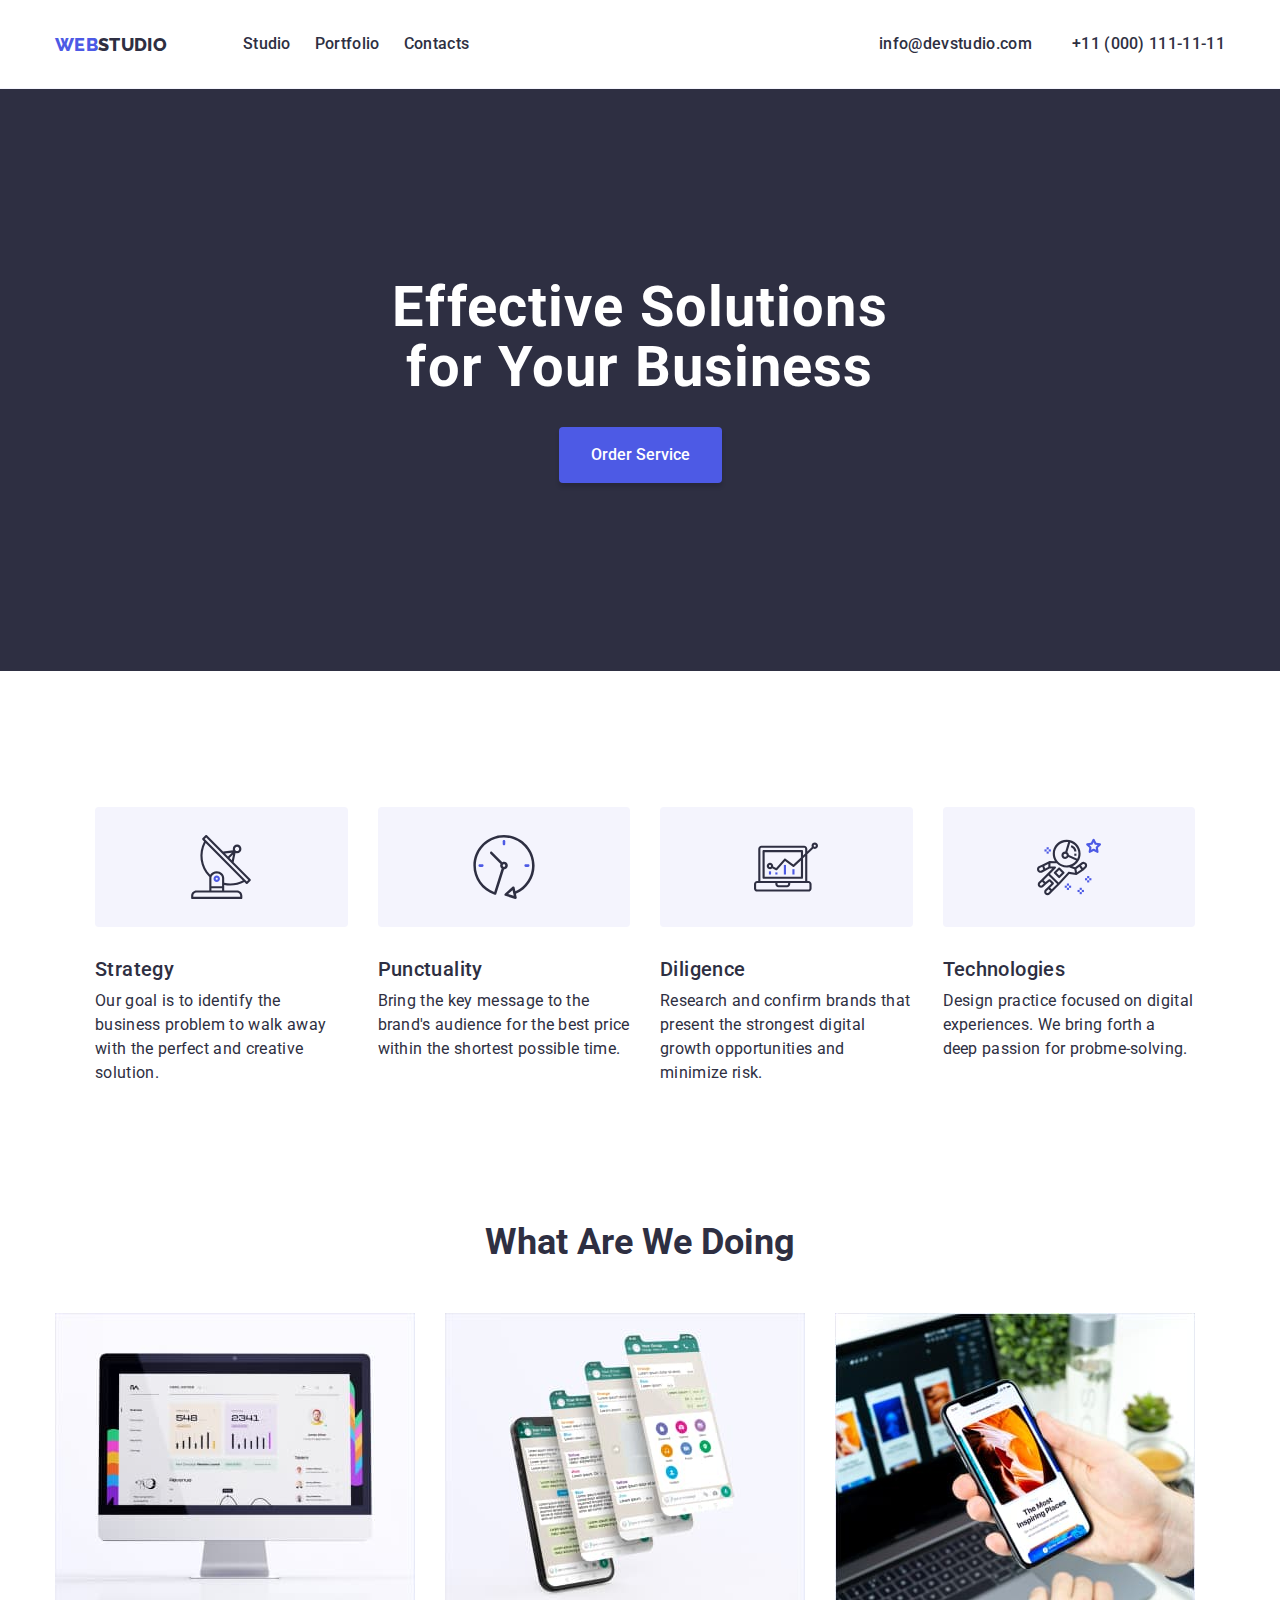
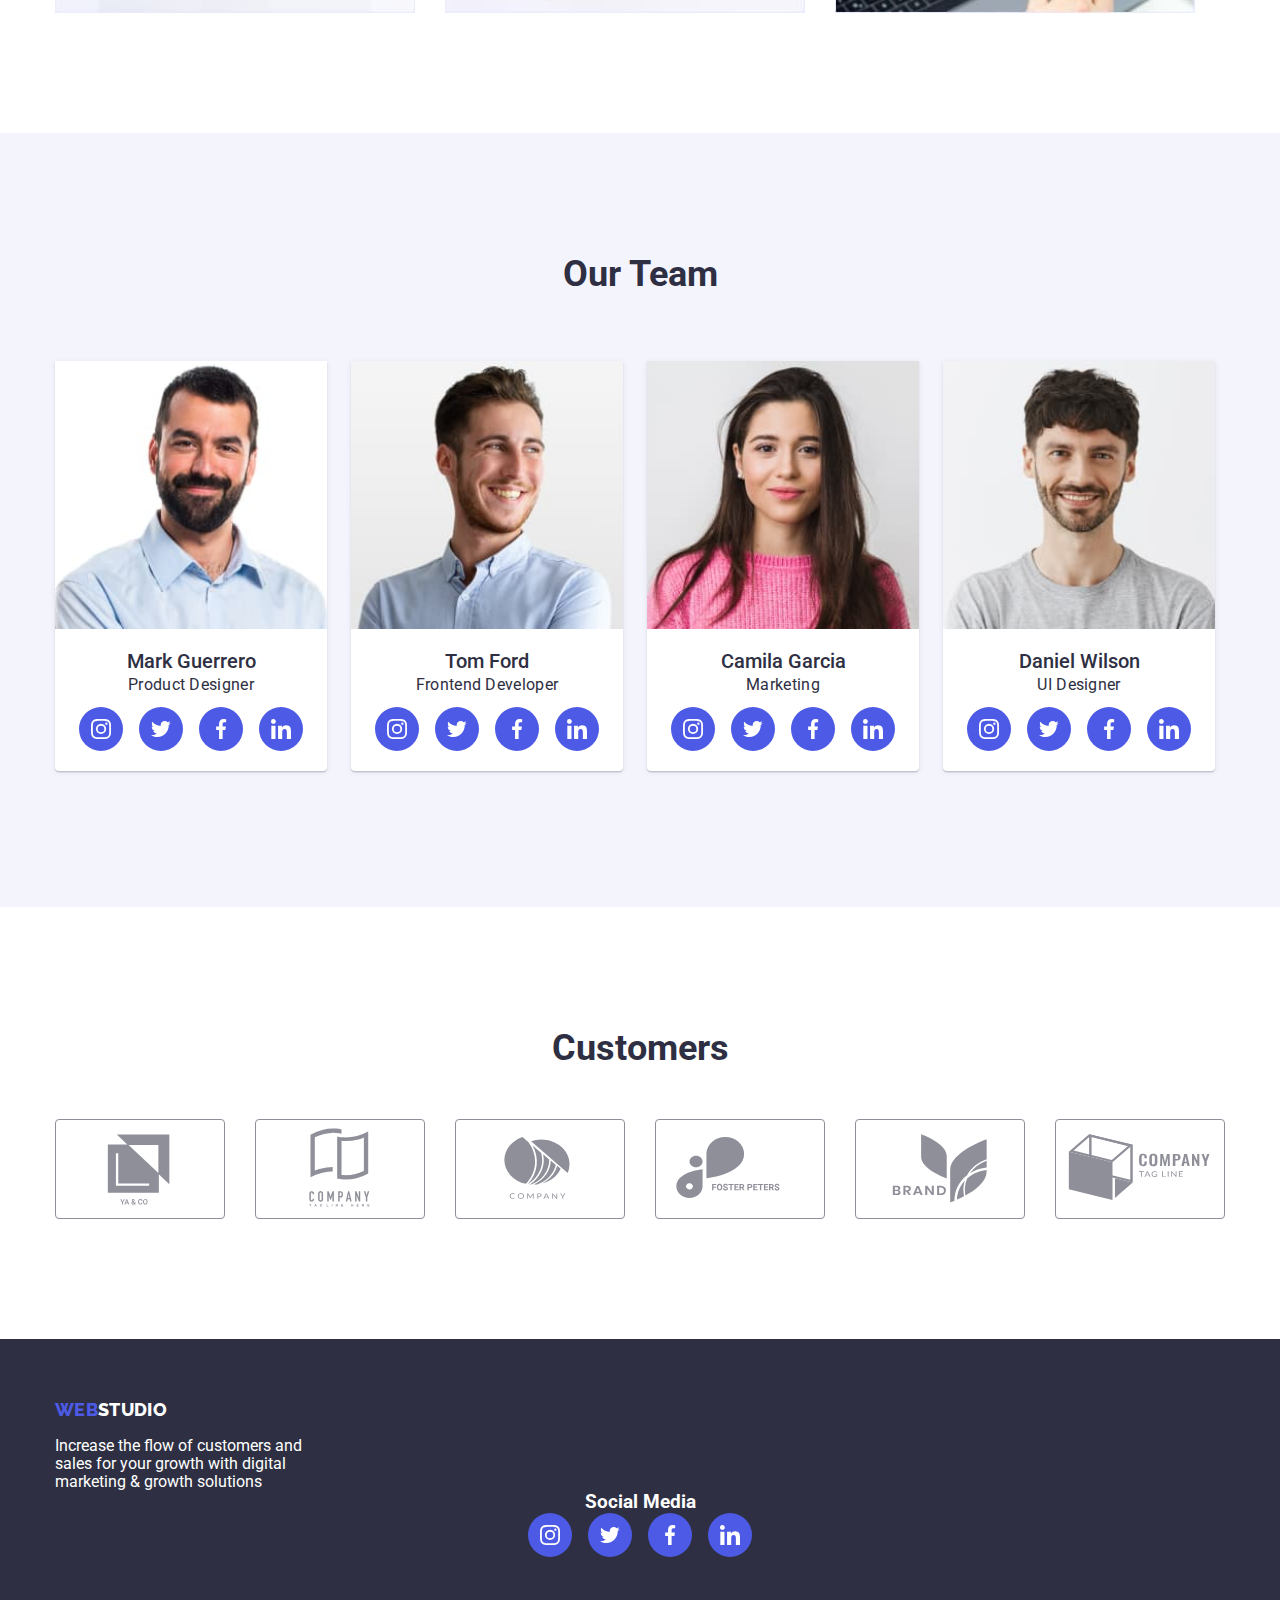
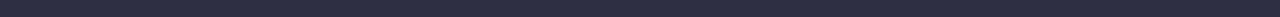
==== commit 56a8bf3c: "customers and footer" ====
--- a/index.html
+++ b/index.html
@@ -380,9 +380,58 @@
       </section>
 
       <!-- Section 5 -->
-      <section class="client-section section">
+      <section class="clients-section section">
         <div class="container">
           <h2 class="section-title">Customers</h2>
+          <ul class="clients-list list">
+            <li class="client-item">
+              <a class="clients-link" href="">
+                <svg class="client-logo" width="170" height="90">
+                  <use href="./images/icons.svg#icon-yaco"></use>
+                </svg>
+              </a>
+            </li>
+
+            <li class="client-item">
+              <a class="clients-link" href="">
+                <svg class="client-logo" width="170" height="90">
+                  <use href="./images/icons.svg#icon-company"></use>
+                </svg>
+              </a>
+            </li>
+
+            <li class="client-item">
+              <a class="clients-link" href="">
+                <svg class="client-logo" width="170" height="90">
+                  <use href="./images/icons.svg#icon-company2"></use>
+                </svg>
+              </a>
+            </li>
+
+            <li class="client-item">
+              <a class="clients-link" href="">
+                <svg class="client-logo" width="170" height="90">
+                  <use href="./images/icons.svg#icon-foster"></use>
+                </svg>
+              </a>
+            </li>
+
+            <li class="client-item">
+              <a class="clients-link" href="">
+                <svg class="client-logo" width="170" height="90">
+                  <use href="./images/icons.svg#icon-brand"></use>
+                </svg>
+              </a>
+            </li>
+
+            <li class="client-item">
+              <a class="clients-link" href="">
+                <svg class="client-logo" width="170" height="90">
+                  <use href="./images/icons.svg#icon-tagline"></use>
+                </svg>
+              </a>
+            </li>
+          </ul>
         </div>
       </section>
     </main>
@@ -398,6 +447,41 @@
           sales for your growth with digital<br />
           marketing & growth solutions
         </p>
+
+        <h3 class="social-media-title">Social Media</h3>
+        <ul class="footer-socials list">
+          <li class="footer-socials-item">
+            <a class="socials-link link" href="">
+              <svg class="socials-icon" width="20" height="20">
+                <use href="./images/icons.svg#icon-instagram"></use>
+              </svg>
+            </a>
+          </li>
+
+          <li class="footer-socials-item">
+            <a class="socials-link link" href="">
+              <svg class="socials-icon" width="20" height="20">
+                <use href="./images/icons.svg#icon-twitter"></use>
+              </svg>
+            </a>
+          </li>
+
+          <li class="footer-socials-item">
+            <a class="socials-link link" href="">
+              <svg class="socials-icon" width="20" height="20">
+                <use href="./images/icons.svg#icon-facebook"></use>
+              </svg>
+            </a>
+          </li>
+
+          <li class="footer-socials-item">
+            <a class="socials-link link" href="">
+              <svg class="socials-icon" width="20" height="20">
+                <use href="./images/icons.svg#icon-linkedin"></use>
+              </svg>
+            </a>
+          </li>
+        </ul>
       </div>
     </footer>
   </body>
--- a/css/style.css
+++ b/css/style.css
@@ -13,6 +13,7 @@
   --iris: #4d5ae5;
   --cloud: #f4f4fd;
   --ocean: #404bbf;
+  --lightslate: #8e8f99;
 }
 body {
   font-family: "Roboto", sans-serif;
@@ -475,3 +476,51 @@
   border-radius: 50%;
   background: var(--iris);
 }
+
+.clients-list {
+  display: flex;
+  justify-content: space-between;
+  align-items: center;
+}
+
+.client-logo {
+  fill: var(--lightslate);
+}
+
+.clients-link {
+  display: flex;
+  justify-content: center;
+  align-items: center;
+  border: 1px solid var(--lightslate);
+  border-radius: 4px;
+  width: 170px;
+  height: 100px;
+}
+
+.footer-socials {
+  align-items: center;
+  justify-content: center;
+  display: flex;
+  gap: 16px;
+  padding: 0;
+}
+
+.socials-link {
+  --diameter: 44px;
+  display: inline-flex;
+  justify-content: space-evenly;
+  align-items: center;
+  width: var(--diameter);
+  height: var(--diameter);
+  border-radius: 50%;
+  background: var(--iris);
+}
+
+.socials-icon {
+  fill: var(--white);
+}
+
+.social-media-title {
+  color: var(--white);
+  text-align: center;
+}
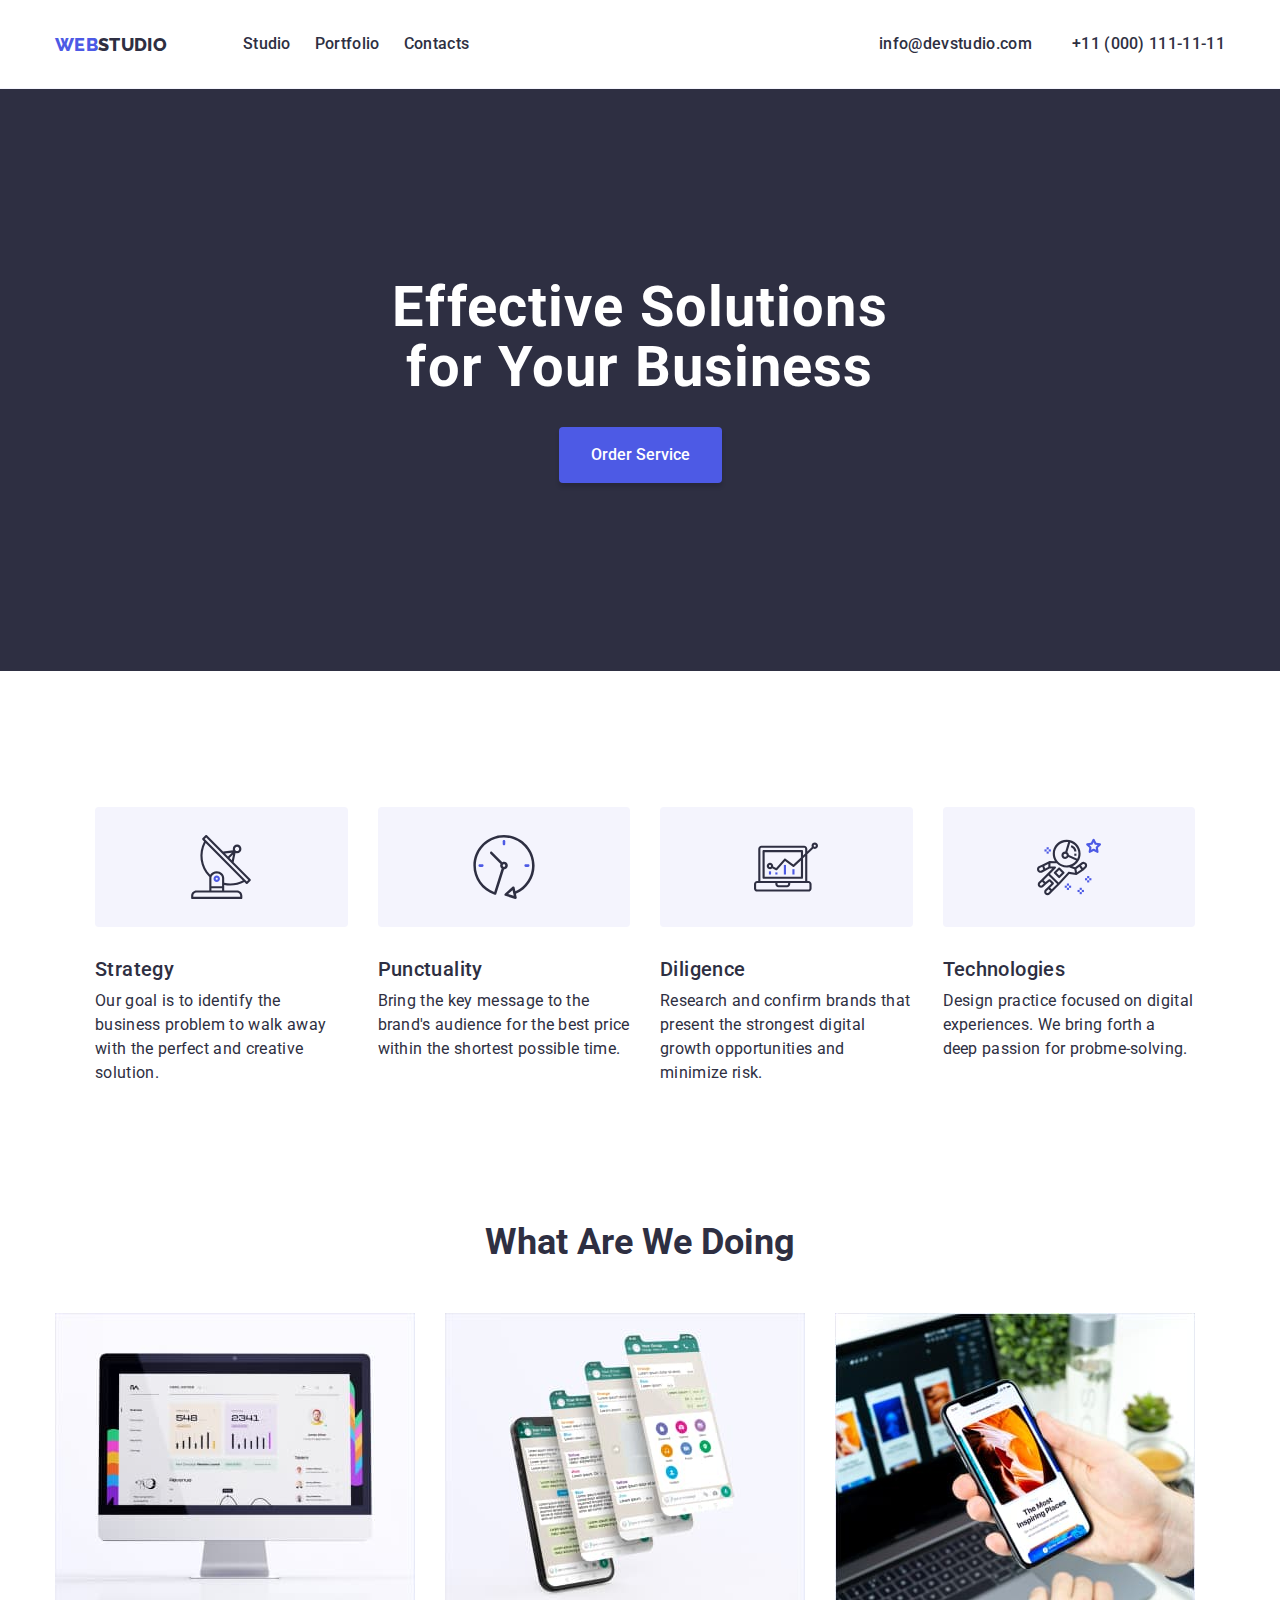
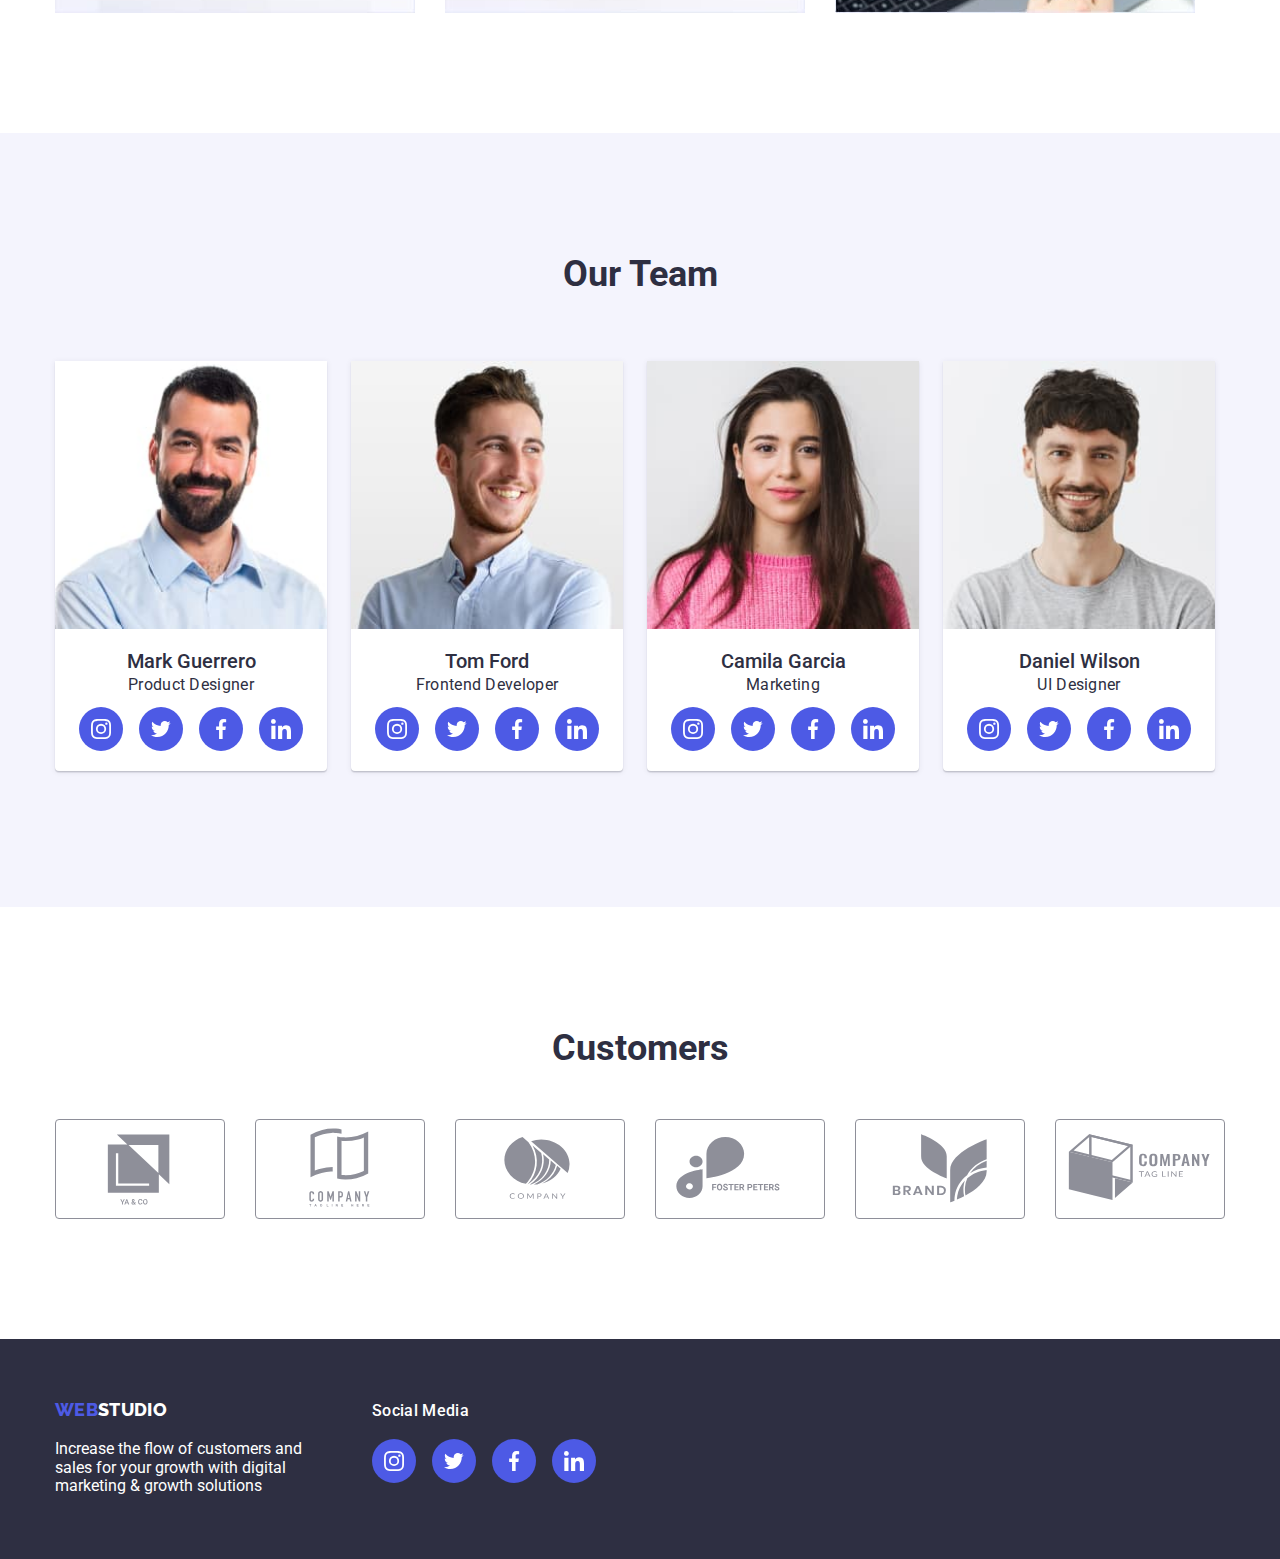
==== commit b15d4fd3: "css and clients hover" ====
--- a/index.html
+++ b/index.html
@@ -437,51 +437,54 @@
     </main>
 
     <!-- Footer Page-->
+
     <footer class="footer-page">
       <div class="container">
-        <a href="index.html" class="logo link"
-          >WEB<span class="logo-span">STUDIO</span></a
-        >
-        <p class="footer-description">
-          Increase the flow of customers and<br />
-          sales for your growth with digital<br />
-          marketing & growth solutions
-        </p>
-
-        <h3 class="social-media-title">Social Media</h3>
-        <ul class="footer-socials list">
-          <li class="footer-socials-item">
-            <a class="socials-link link" href="">
-              <svg class="socials-icon" width="20" height="20">
-                <use href="./images/icons.svg#icon-instagram"></use>
-              </svg>
-            </a>
-          </li>
-
-          <li class="footer-socials-item">
-            <a class="socials-link link" href="">
-              <svg class="socials-icon" width="20" height="20">
-                <use href="./images/icons.svg#icon-twitter"></use>
-              </svg>
-            </a>
-          </li>
-
-          <li class="footer-socials-item">
-            <a class="socials-link link" href="">
-              <svg class="socials-icon" width="20" height="20">
-                <use href="./images/icons.svg#icon-facebook"></use>
-              </svg>
-            </a>
-          </li>
-
-          <li class="footer-socials-item">
-            <a class="socials-link link" href="">
-              <svg class="socials-icon" width="20" height="20">
-                <use href="./images/icons.svg#icon-linkedin"></use>
-              </svg>
-            </a>
-          </li>
-        </ul>
+        <div class="footer-division">
+          <div class="footer-description">
+            <a class="logo footer-link link" href="index.html"
+              >WEB<span class="logo-span">STUDIO</span></a
+            >
+            <p>
+              Increase the flow of customers and <br />
+              sales for your growth with digital <br />
+              marketing & growth solutions
+            </p>
+          </div>
+          <div class="social-media">
+            <p class="social-media-title">Social Media</p>
+            <ul class="social-media-list">
+              <li class="social-media-item list">
+                <a href="/" class="social-media-link link">
+                  <svg class="social-media-icon-svg" width="20" height="20">
+                    <use href="./images/icons.svg#icon-instagram"></use>
+                  </svg>
+                </a>
+              </li>
+              <li class="social-media-icon list">
+                <a href="/" class="social-media-link link">
+                  <svg class="social-media-icon-svg" width="20" height="20">
+                    <use href="./images/icons.svg#icon-twitter"></use>
+                  </svg>
+                </a>
+              </li>
+              <li class="social-media-icon list">
+                <a href="/" class="social-media-link link">
+                  <svg class="social-media-icon-svg" width="20" height="20">
+                    <use href="./images/icons.svg#icon-facebook"></use>
+                  </svg>
+                </a>
+              </li>
+              <li class="social-media-icon list">
+                <a href="/" class="social-media-link link">
+                  <svg class="social-media-icon-svg" width="20" height="20">
+                    <use href="./images/icons.svg#icon-linkedin"></use>
+                  </svg>
+                </a>
+              </li>
+            </ul>
+          </div>
+        </div>
       </div>
     </footer>
   </body>
--- a/css/style.css
+++ b/css/style.css
@@ -14,6 +14,7 @@
   --cloud: #f4f4fd;
   --ocean: #404bbf;
   --lightslate: #8e8f99;
+  --green: #31d0aa;
 }
 body {
   font-family: "Roboto", sans-serif;
@@ -341,7 +342,6 @@
 }
 
 .footer-page .footer-description {
-  margin-top: 16px;
   color: var(--white);
 }
 
@@ -497,15 +497,17 @@
   height: 100px;
 }
 
-.footer-socials {
-  align-items: center;
-  justify-content: center;
-  display: flex;
+.social-media-list {
+  display: flex;
+  padding: 0;
   gap: 16px;
-  padding: 0;
-}
-
-.socials-link {
+}
+
+.social-media {
+  margin-left: 70px;
+}
+
+.social-media-link {
   --diameter: 44px;
   display: inline-flex;
   justify-content: space-evenly;
@@ -516,11 +518,45 @@
   background: var(--iris);
 }
 
-.socials-icon {
+.social-media-title {
+  color: var(--white);
+  font-family: inherit;
+  font-size: 16px;
+  font-style: inherit;
+  font-weight: 500;
+  line-height: 1.5; /* 150% */
+  letter-spacing: 0.32px;
+}
+
+.social-media-icon-svg {
   fill: var(--white);
 }
 
-.social-media-title {
-  color: var(--white);
-  text-align: center;
-}
+.footer-division {
+  display: flex;
+}
+
+.social-media-link:hover,
+.social-media-link:focus {
+  color: var(--white);
+  background-color: var(--green);
+}
+
+.footer-link {
+  display: block;
+  margin-bottom: 20px;
+}
+
+footer .logo-span {
+  color: var(--white);
+}
+
+.team-social-media-link:hover,
+.team-social-media-link:focus {
+  color: var(--white);
+  background-color: var(--ocean);
+}
+
+.clients-link:hover svg {
+  fill: var(--iris);
+}
